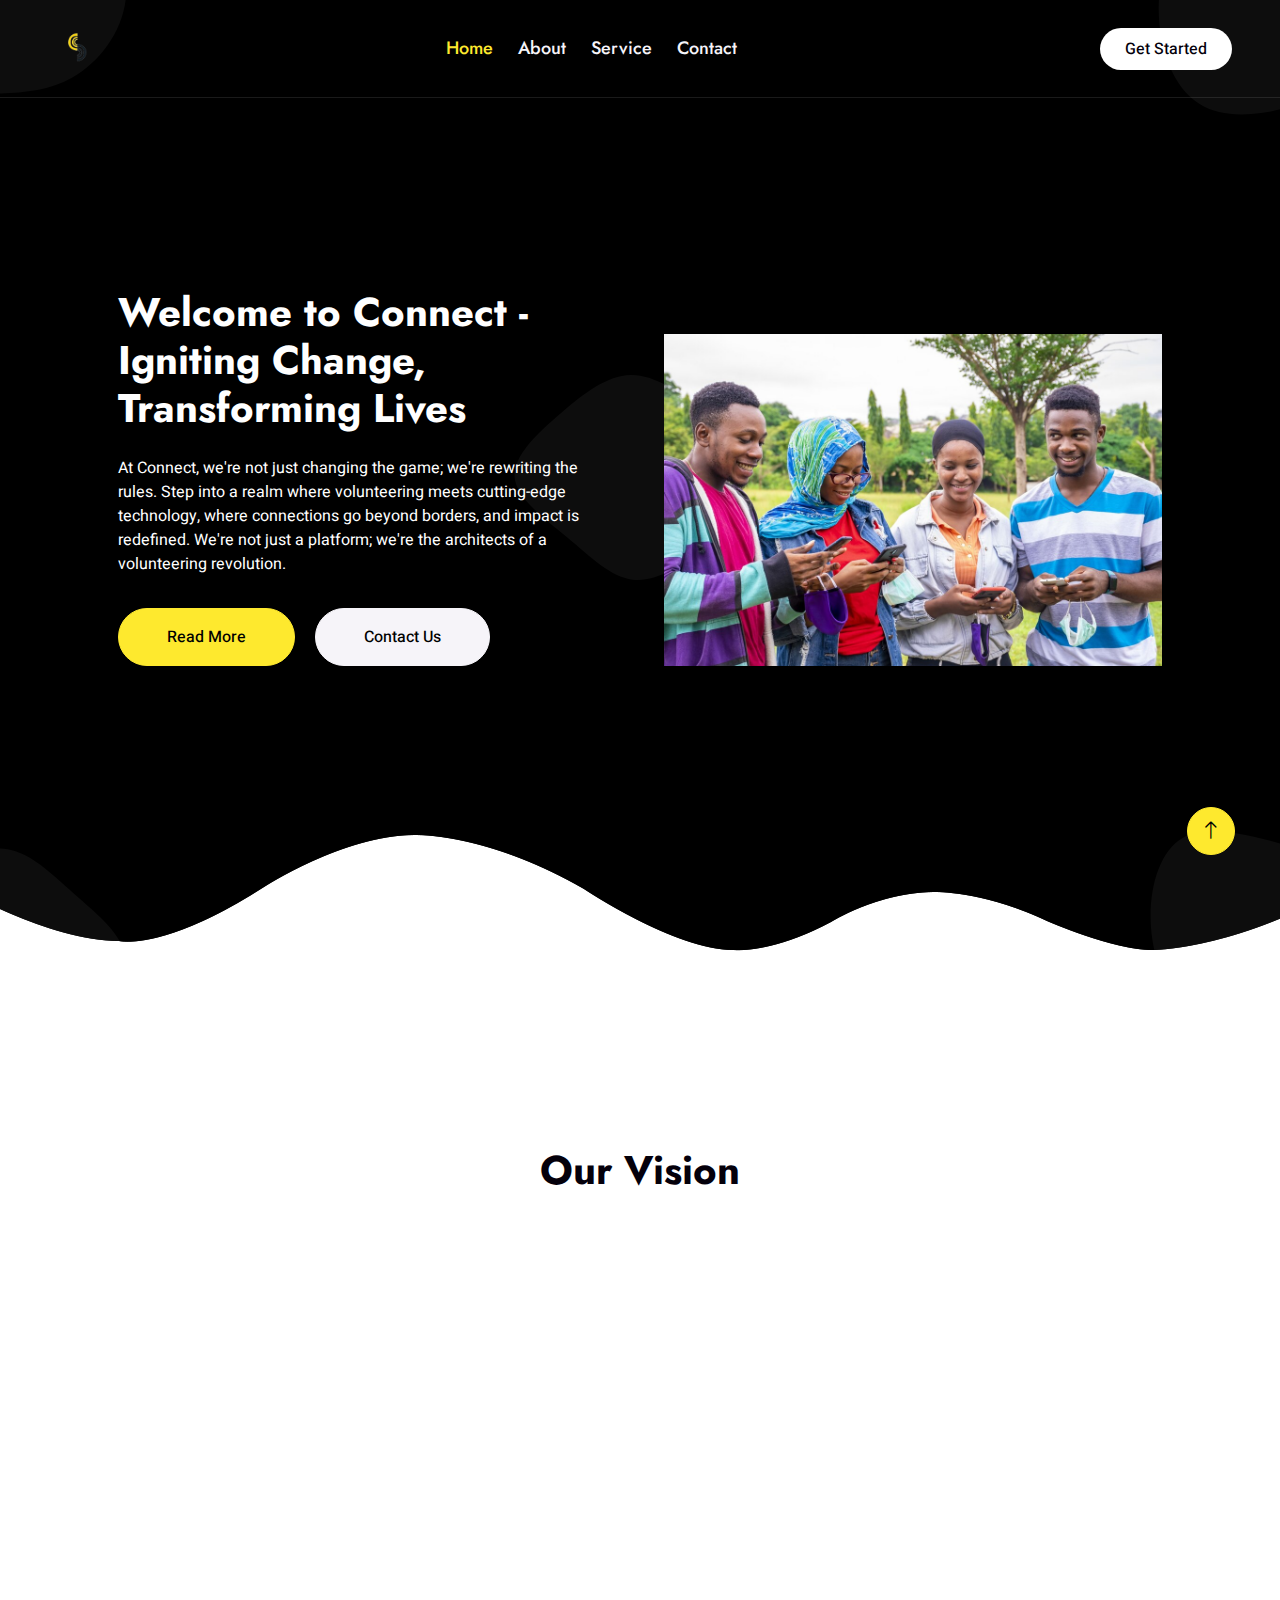
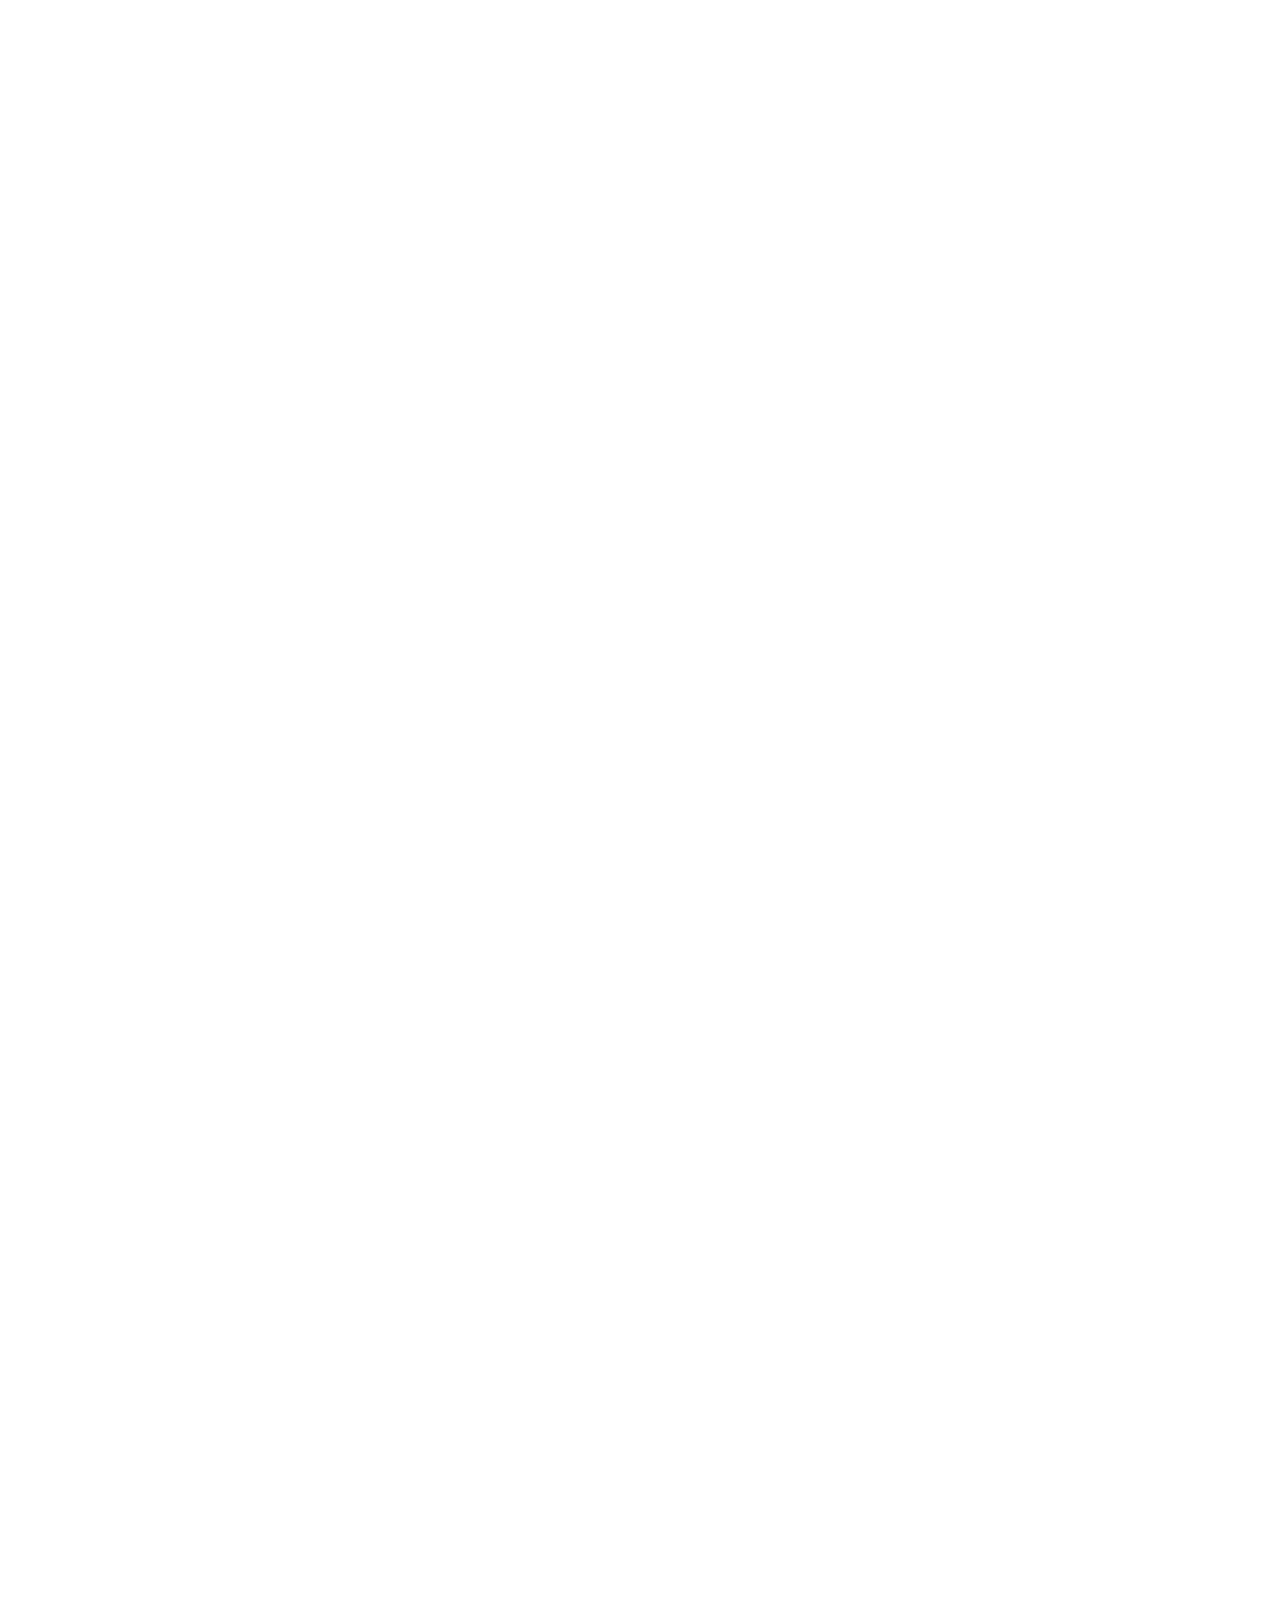
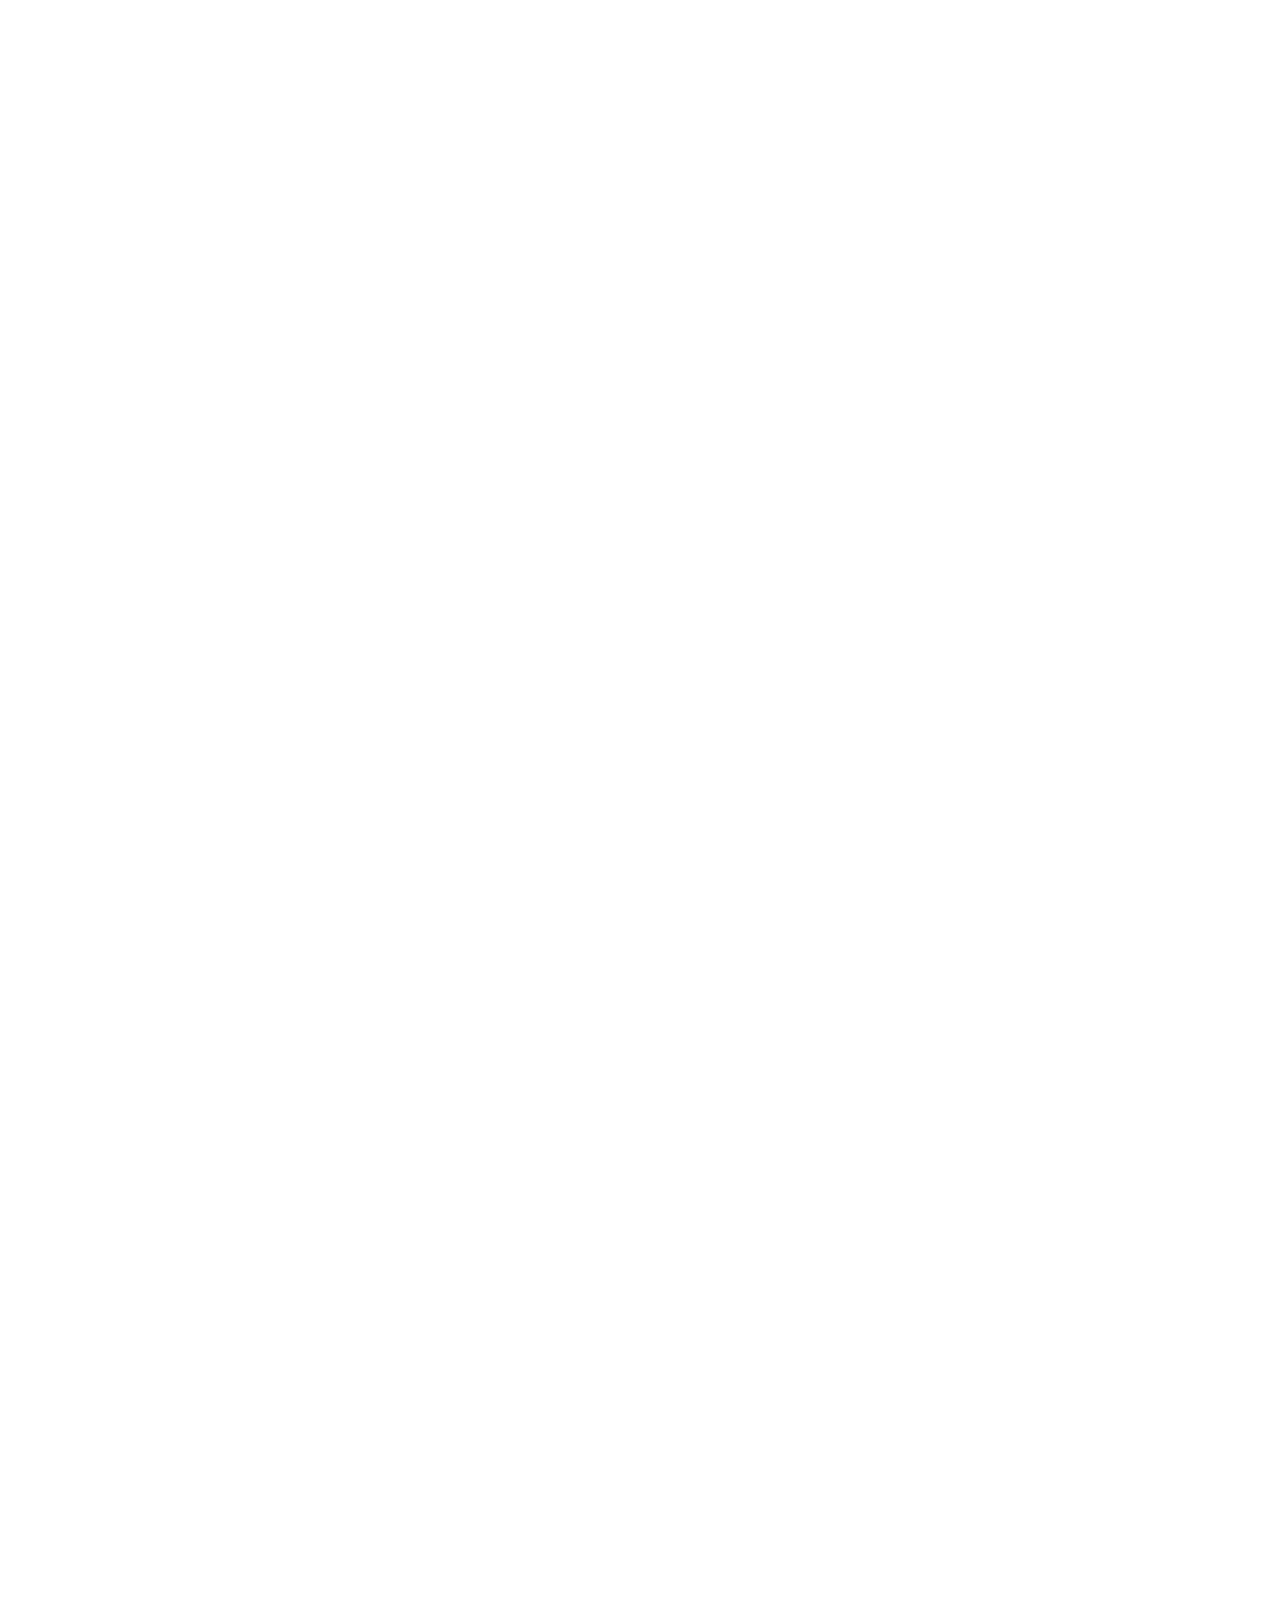
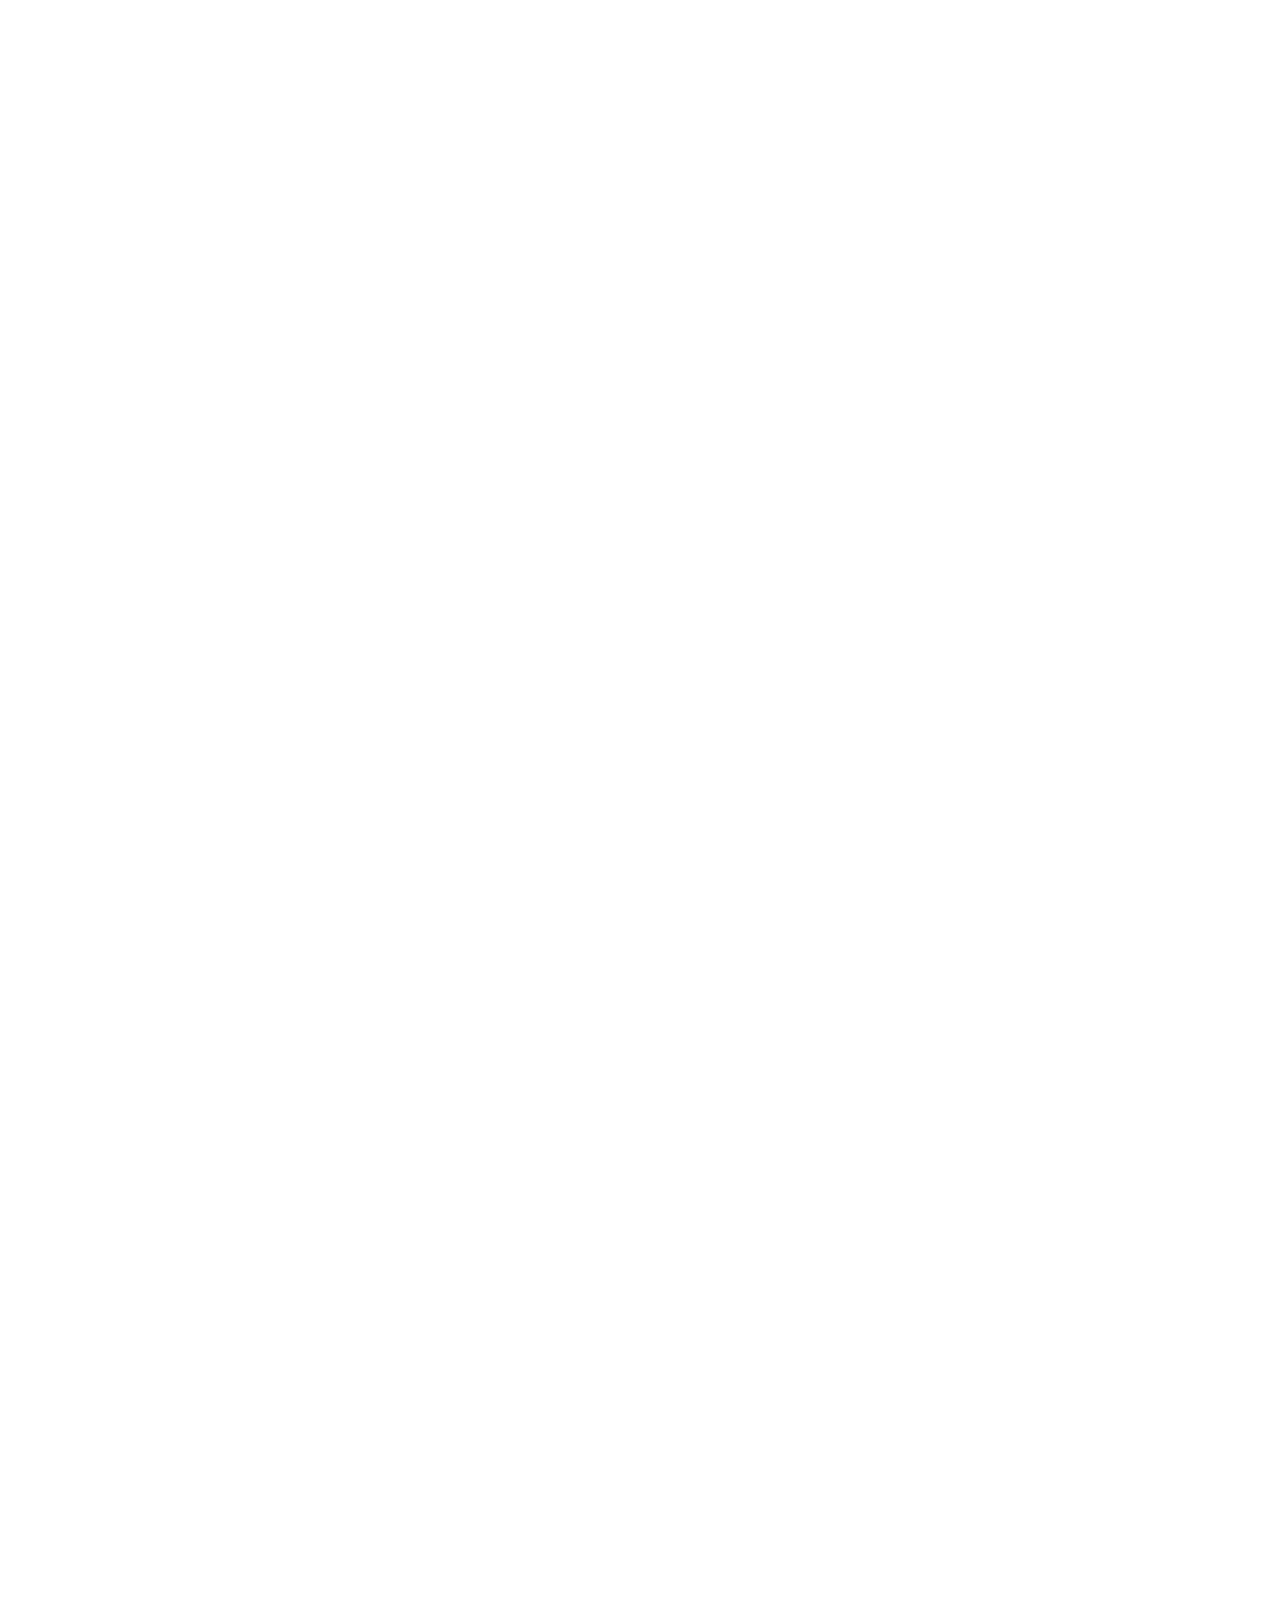
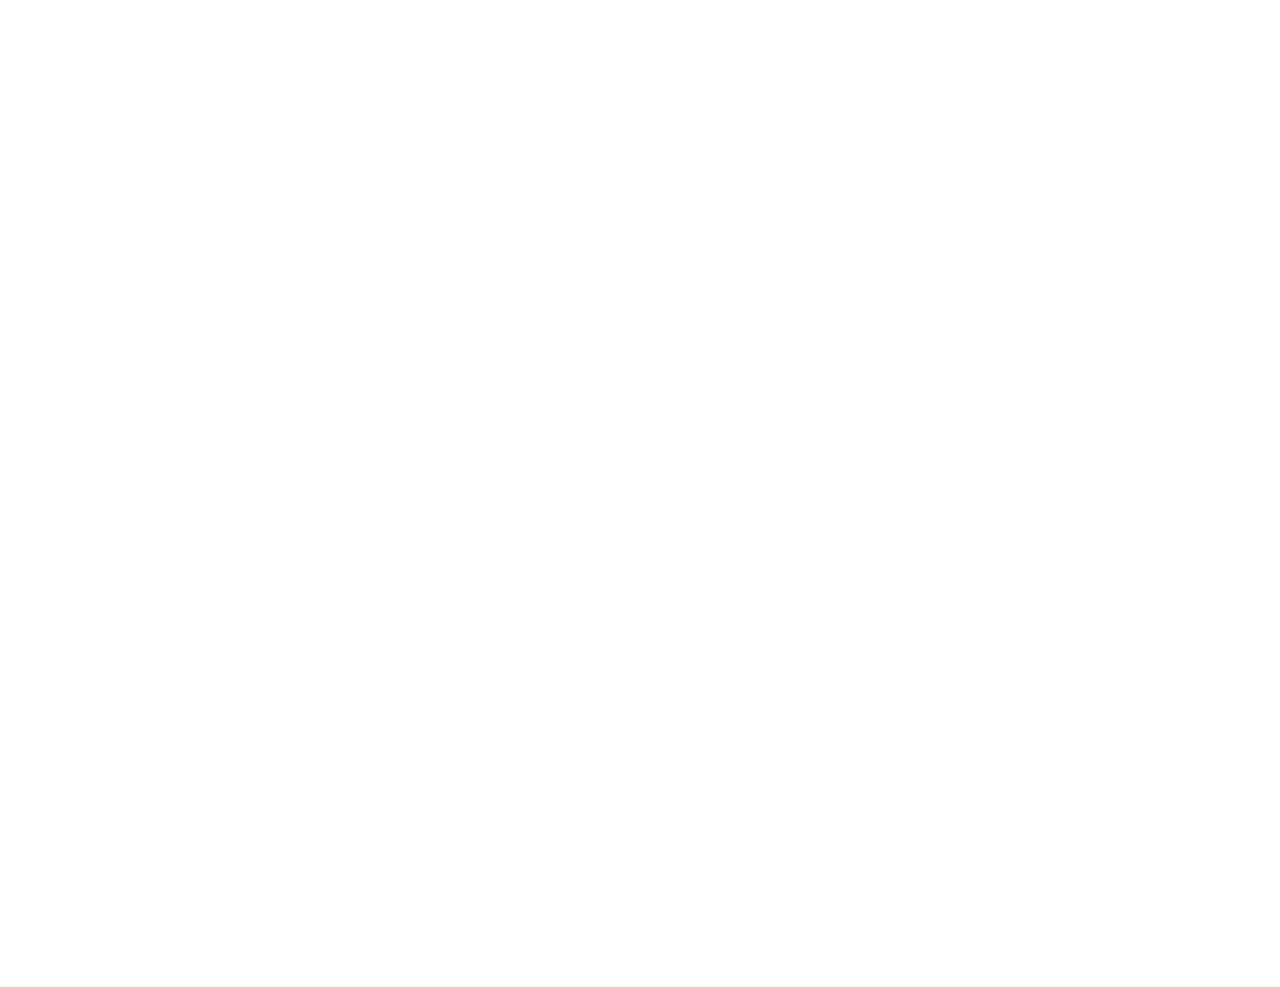
==== index.html @ 15c0ae42 "NEW COMMIT" ====
<!DOCTYPE html>
<html lang="en">

<head>
    <meta charset="utf-8">
    <title>CONNECT</title>
    <meta content="width=device-width, initial-scale=1.0" name="viewport">
    <meta content="" name="keywords">
    <meta content="" name="description">

    <!-- Favicon -->
    <link href="img/favicon.ico" rel="icon">

    <!-- Google Web Fonts -->
    <link rel="preconnect" href="https://fonts.googleapis.com">
    <link rel="preconnect" href="https://fonts.gstatic.com" crossorigin>
    <link href="https://fonts.googleapis.com/css2?family=Heebo:wght@400;500&family=Jost:wght@500;600;700&display=swap" rel="stylesheet"> 

    <!-- Icon Font Stylesheet -->
    <link href="https://cdnjs.cloudflare.com/ajax/libs/font-awesome/5.10.0/css/all.min.css" rel="stylesheet">
    <link href="https://cdn.jsdelivr.net/npm/bootstrap-icons@1.4.1/font/bootstrap-icons.css" rel="stylesheet">

    <!-- Libraries Stylesheet -->
    <link href="lib/animate/animate.min.css" rel="stylesheet">
    <link href="lib/owlcarousel/assets/owl.carousel.min.css" rel="stylesheet">
    <link href="lib/lightbox/css/lightbox.min.css" rel="stylesheet">

    <!-- Customized Bootstrap Stylesheet -->
    <link href="css/bootstrap.min.css" rel="stylesheet">

    <!-- Template Stylesheet -->
    <link href="css/style.css" rel="stylesheet">
</head>

<body>
    <div class="container-xxl bg-white p-0">
        <!-- Spinner Start -->
        <div id="spinner" class="show bg-white position-fixed translate-middle w-100 vh-100 top-50 start-50 d-flex align-items-center justify-content-center">
            <div class="spinner-grow text-primary" style="width: 3rem; height: 3rem;" role="status">
                <span class="sr-only">Loading...</span>
            </div>
        </div>
        <!-- Spinner End -->


        <!-- Navbar & Hero Start -->
        <div class="container-xxl position-relative p-0">
            <nav class="navbar navbar-expand-lg navbar-light px-4 px-lg-5 py-3 py-lg-0">
                <a href="" class="navbar-brand p-0">
                    <img src="img/logo.png" alt="Logo">
                </a>
                <button class="navbar-toggler" type="button" data-bs-toggle="collapse" data-bs-target="#navbarCollapse">
                    <span class="fa fa-bars"></span>
                </button>
                <div class="collapse navbar-collapse" id="navbarCollapse">
                    <div class="navbar-nav mx-auto py-0">
                        <a href="index.html" class="nav-item nav-link active">Home</a>
                        <a href="about.html" class="nav-item nav-link">About</a>
                        <a href="service.html" class="nav-item nav-link">Service</a>
                        <a href="contact.html" class="nav-item nav-link">Contact</a>
                    </div>
                    <a href="" class="btn rounded-pill py-2 px-4 ms-3 d-none d-lg-block">Get Started</a>
                </div>
            </nav>

            <div class="container-xxl bg-primary hero-header">
                <div class="container px-lg-5">
                    <div class="row g-5 align-items-end">
                        <div class="col-lg-6 text-center text-lg-start">
                            <h1 class="text-white mb-4 animated slideInDown"> Welcome to Connect - Igniting Change, Transforming Lives</h1>
                            <p class="text-white pb-3 animated slideInDown">At Connect, we're not just changing the game; we're rewriting the rules. Step into a realm where volunteering meets cutting-edge technology, where connections go beyond borders, and impact is redefined. We're not just a platform; we're the architects of a volunteering revolution.</p>
                            <a href="" class="btn btn-secondary py-sm-3 px-sm-5 rounded-pill me-3 animated slideInLeft">Read More</a>
                            <a href="" class="btn btn-light py-sm-3 px-sm-5 rounded-pill animated slideInRight">Contact Us</a>
                        </div>
                        <div class="col-lg-6 text-center text-lg-start">
                            <img class="img-fluid animated zoomIn" src="img/hero.jpg" alt="">
                        </div>
                    </div>
                </div>
            </div>
        </div>
        <!-- Navbar & Hero End -->


        <!-- Feature Start -->
        <div class="container-xxl py-5">
            <div class="container py-5 px-lg-5">
                <style>
                    .mb-5 {
                      margin-bottom: 5rem; /* Adjust the margin-bottom as needed */
                    }
                  
                    h1.mb-5 {
                      text-align: center;
                    }
                  </style>
                  
                  <h1 class="mb-5">Our Vision</h1>
                  
                <div class="row g-4">
                    <div class="col-lg-4 wow fadeInUp" data-wow-delay="0.1s">
                        <div class="feature-item bg-light rounded text-center p-4">
                            <h5 class="mb-3">To Engage</h5>
                        
                        </div>
                    </div>
                    <div class="col-lg-4 wow fadeInUp" data-wow-delay="0.3s">
                        <div class="feature-item bg-light rounded text-center p-4">
                            <h5 class="mb-3">To Empower</h5>
                        </div>
                    </div>
                    <div class="col-lg-4 wow fadeInUp" data-wow-delay="0.5s">
                        <div class="feature-item bg-light rounded text-center p-4">
                            <h5 class="mb-3">To Connect</h5>
                        </div>
                    </div>
                </div>
            </div>
        </div>
        <!-- Feature End -->


        <!-- About Start -->
        <div class="container-xxl py-5">
            <div class="container py-5 px-lg-5">
                <div class="row g-5 align-items-center">
                    <div class="col-lg-6 wow fadeInUp" data-wow-delay="0.1s">
                        <p class="section-title text-secondary">About Us<span></span></p>
                        <h1 class="mb-5">Why Us?</h1>
                        <p class="mb-4">In the fast-paced world of volunteering, we are the pulse. Picture a space where organizations and volunteers converge seamlessly, driven by advanced communication and unwavering reliability. This is the world of Connect, where every connection sparks change.</p>
                        <div class="skill mb-4">
                            <div class="d-flex justify-content-between">
                                <p class="mb-2">⚡ Unleash Connectivity</p>
                            </div>
                        </div>
                        <div class="skill mb-4">
                            <div class="d-flex justify-content-between">
                                <p class="mb-2">🌈 Tech-Powered Impact</p>
                            </div>
                        </div>
                        <div class="skill mb-4">
                            <div class="d-flex justify-content-between">
                                <p class="mb-2">🔍 Insights Beyond Numbers</p>
                            </div>
                        </div>
                        <div class="skill mb-4">
                            <div class="d-flex justify-content-between">
                                <p class="mb-2">🌍 Global Unity</p>
                            </div>
                        </div>
                        <div class="skill mb-4">
                            <div class="d-flex justify-content-between">
                                <p class="mb-2">🤝 Reliability Redefined</p>
                            </div>
                        </div>
                        <a href="" class="btn btn-primary py-sm-3 px-sm-5 rounded-pill mt-3">Read More</a>
                    </div>
                    <div class="col-lg-6">
                        <img class="img-fluid wow zoomIn" data-wow-delay="0.5s" src="img/about.png">
                    </div>
                </div>
            </div>
        </div>
        <!-- About End -->


        <!-- Facts Start -->
        <div class="container-xxl bg-primary fact py-5 wow fadeInUp" data-wow-delay="0.1s">
            <div class="container py-5 px-lg-5">
                <div class="row g-4">
                    <div class="col-md-6 col-lg-3 text-center wow fadeIn" data-wow-delay="0.1s">
                        <i class="fa fa-certificate fa-3x text-secondary mb-3"></i>
                        <h1 class="text-white mb-2" data-toggle="counter-up">1</h1>
                        <p class="text-white mb-0">Years Experience</p>
                    </div>
                    <div class="col-md-6 col-lg-3 text-center wow fadeIn" data-wow-delay="0.3s">
                        <i class="fa fa-users-cog fa-3x text-secondary mb-3"></i>
                        <h1 class="text-white mb-2" data-toggle="counter-up">1234</h1>
                        <p class="text-white mb-0">Team Members</p>
                    </div>
                    <div class="col-md-6 col-lg-3 text-center wow fadeIn" data-wow-delay="0.5s">
                        <i class="fa fa-users fa-3x text-secondary mb-3"></i>
                        <h1 class="text-white mb-2" data-toggle="counter-up">1234</h1>
                        <p class="text-white mb-0">Satisfied Clients</p>
                    </div>
                    <div class="col-md-6 col-lg-3 text-center wow fadeIn" data-wow-delay="0.7s">
                        <i class="fa fa-check fa-3x text-secondary mb-3"></i>
                        <h1 class="text-white mb-2" data-toggle="counter-up">1234</h1>
                        <p class="text-white mb-0">Connected Volunteers</p>
                    </div>
                </div>
            </div>
        </div>
        <!-- Facts End -->


        <!-- Service Start -->
        <div class="container-xxl py-5">
            <div class="container py-5 px-lg-5">
                <div class="wow fadeInUp" data-wow-delay="0.1s">
                    <p class="section-title text-secondary justify-content-center"><span></span>Our Services<span></span></p>
                    <h1 class="text-center mb-5">What Solutions We Provide</h1>
                </div>
                <div class="row g-4">
                    <div class="col-lg-4 col-md-6 wow fadeInUp" data-wow-delay="0.1s">
                        <div class="service-item d-flex flex-column text-center rounded">
                            <div class="service-icon flex-shrink-0">
                                <i class="fa fa-search fa-2x"></i>
                            </div>
                            <h5 class="mb-3">Dynamic Matchmaking</h5>
                            <p class="m-0">Discover the perfect match effortlessly. Our advanced matchmaking algorithm considers your skills, interests, and availability to connect you with opportunities that align with your passion.</p>
                            <a class="btn btn-square" href=""><i class="fa fa-arrow-right"></i></a>
                        </div>
                    </div>
                    <div class="col-lg-4 col-md-6 wow fadeInUp" data-wow-delay="0.3s">
                        <div class="service-item d-flex flex-column text-center rounded">
                            <div class="service-icon flex-shrink-0">
                                <i class="fa fa-laptop-code fa-2x"></i>
                            </div>
                            <h5 class="mb-3">Innovative Technology Hub</h5>
                            <p class="m-0"> Immerse yourself in a technology-driven hub designed for seamless collaboration. From intuitive dashboards to real-time communication tools, our platform ensures a user-friendly experience for both organizations and volunteers.</p>
                            <a class="btn btn-square" href=""><i class="fa fa-arrow-right"></i></a>
                        </div>
                    </div>
                    <div class="col-lg-4 col-md-6 wow fadeInUp" data-wow-delay="0.5s">
                        <div class="service-item d-flex flex-column text-center rounded">
                            <div class="service-icon flex-shrink-0">
                                <i class="fab fa-facebook-f fa-2x"></i>
                            </div>
                            <h5 class="mb-3">Global Reach Solutions</h5>
                            <p class="m-0">Whether you're a local organization seeking dedicated volunteers or an individual ready to make a global impact, our platform facilitates connections on a scale that knows no bounds.</p>
                            <a class="btn btn-square" href=""><i class="fa fa-arrow-right"></i></a>
                        </div>
                    </div>
                    <div class="col-lg-4 col-md-6 wow fadeInUp" data-wow-delay="0.1s">
                        <div class="service-item d-flex flex-column text-center rounded">
                            <div class="service-icon flex-shrink-0">
                                <i class="fa fa-mail-bulk fa-2x"></i>
                            </div>
                            <h5 class="mb-3">Data-Driven Insights</h5>
                            <p class="m-0">Knowledge is power. Dive into comprehensive analytics that provide actionable insights into your volunteering efforts. Understand your impact, track progress, and optimize your engagement for maximum effect.</p>
                            <a class="btn btn-square" href=""><i class="fa fa-arrow-right"></i></a>
                        </div>
                    </div>
                    <div class="col-lg-4 col-md-6 wow fadeInUp" data-wow-delay="0.3s">
                        <div class="service-item d-flex flex-column text-center rounded">
                            <div class="service-icon flex-shrink-0">
                                <i class="fa fa-thumbs-up fa-2x"></i>
                            </div>
                            <h5 class="mb-3">Reliability Assurance</h5>
                            <p class="m-0">Trust forms the core of our services. Rely on our secure and dependable platform for transparent communication, safe interactions, and a volunteering experience free of glitches.</p>
                            <a class="btn btn-square" href=""><i class="fa fa-arrow-right"></i></a>
                        </div>
                    </div>
                    <div class="col-lg-4 col-md-6 wow fadeInUp" data-wow-delay="0.5s">
                        <div class="service-item d-flex flex-column text-center rounded">
                            <div class="service-icon flex-shrink-0">
                                <i class="fab fa-android fa-2x"></i>
                            </div>
                            <h5 class="mb-3">Collaborative Workspaces</h5>
                            <p class="m-0"> Enhance teamwork with collaborative spaces designed for organizations to seamlessly coordinate and volunteers to connect with like-minded individuals. Share resources, discuss projects, and foster a sense of community.</p>
                            <a class="btn btn-square" href=""><i class="fa fa-arrow-right"></i></a>
                        </div>
                    </div>
                </div>
            </div>
        </div>
        <!-- Service End -->


        <!-- Newsletter Start -->
        <div class="container-xxl bg-primary newsletter py-5 wow fadeInUp" data-wow-delay="0.1s">
            <div class="container py-5 px-lg-5">
                <div class="row justify-content-center">
                    <div class="col-lg-7 text-center">
                        <p class="section-title text-white justify-content-center"><span></span>Newsletter<span></span></p>
                        <h1 class="text-center text-white mb-4">Stay Always In Touch</h1>
                        <p class="text-white mb-4">Stay on the pulse of volunteering innovation – sign up for our newsletter and be the first to unlock exclusive opportunities, impactful stories, and cutting-edge insights!</p>
                        <div class="position-relative w-100 mt-3">
                            <input class="form-control border-0 rounded-pill w-100 ps-4 pe-5" type="text" placeholder="Enter Your Email" style="height: 48px;">
                            <button type="button" class="btn shadow-none position-absolute top-0 end-0 mt-1 me-2"><i class="fa fa-paper-plane text-primary fs-4"></i></button>
                        </div>
                    </div>
                </div>
            </div>
        </div>
        <!-- Newsletter End -->


        <!-- Testimonial Start -->
        <div class="container-xxl py-5 wow fadeInUp" data-wow-delay="0.1s">
            <div class="container py-5 px-lg-5">
                <p class="section-title text-secondary justify-content-center"><span></span>Testimonial<span></span></p>
                <h1 class="text-center mb-5">What Say Our Clients!</h1>
                <div class="owl-carousel testimonial-carousel">
                    <div class="testimonial-item bg-light rounded my-4">
                        <p class="fs-5"><i class="fa fa-quote-left fa-4x text-primary mt-n4 me-3"></i>"Connect is a volunteering game-changer! The platform's seamless interface and advanced matchmaking connected me with opportunities that perfectly align with my passion. It's not just a platform; it's a community that truly empowers positive change."</p>
                        <div class="d-flex align-items-center">
                            <img class="img-fluid flex-shrink-0 rounded-circle" src="img/testimonial-1.jpg" style="width: 65px; height: 65px;">
                            <div class="ps-4">
                                <h5 class="mb-1">Mary Momanyi</h5>
                                <span>Lawyer</span>
                            </div>
                        </div>
                    </div>
                    <div class="testimonial-item bg-light rounded my-4">
                        <p class="fs-5"><i class="fa fa-quote-left fa-4x text-primary mt-n4 me-3"></i>"Our organization witnessed a transformative shift in volunteer engagement after partnering with Connect. The global reach solutions and collaborative workspaces streamlined our operations, making it easier to connect with dedicated volunteers. The impact has been phenomenal, and we couldn't be more grateful."</p>
                        <div class="d-flex align-items-center">
                            <img class="img-fluid flex-shrink-0 rounded-circle" src="img/testimonial-2.jpg" style="width: 65px; height: 65px;">
                            <div class="ps-4">
                                <h5 class="mb-1">Peter Kimani</h5>
                                <span>Teacher</span>
                            </div>
                        </div>
                    </div>
                    <div class="testimonial-item bg-light rounded my-4">
                        <p class="fs-5"><i class="fa fa-quote-left fa-4x text-primary mt-n4 me-3"></i>"As someone committed to making a global impact, Connect became my go-to platform. The ability to connect with organizations worldwide, backed by reliable technology and insightful analytics, has elevated my volunteering experience. It's not just a service; it's a catalyst for positive change on a global scale."






</p>
                        <div class="d-flex align-items-center">
                            <img class="img-fluid flex-shrink-0 rounded-circle" src="img/testimonial-3.jpg" style="width: 65px; height: 65px;">
                            <div class="ps-4">
                                <h5 class="mb-1">Phillip  Okello</h5>
                                <span>Accountant</span>
                            </div>
                        </div>
                    </div>
                </div>
            </div>
        </div>
        <!-- Testimonial End -->


        <!-- Team Start -->
        <div class="container-xxl py-5">
            <div class="container py-5 px-lg-5">
                <div class="wow fadeInUp" data-wow-delay="0.1s">
                    <p class="section-title text-secondary justify-content-center"><span></span>Our Team<span></span></p>
                    <h1 class="text-center mb-5">Our Team Members</h1>
                </div>
                <div class="row g-4">
                    <div class="col-lg-4 col-md-6 wow fadeInUp" data-wow-delay="0.1s">
                        <div class="team-item bg-light rounded">
                            <div class="text-center border-bottom p-4">
                                <img class="img-fluid rounded-circle mb-4" src="img/team-1.png" alt="">
                                <h5>Wanjiru Kevin</h5>
                                <span>CEO & Founder</span>
                            </div>
                            <div class="d-flex justify-content-center p-4">
                                <a class="btn btn-square mx-1" href=""><i class="fab fa-facebook-f"></i></a>
                                <a class="btn btn-square mx-1" href=""><i class="fab fa-twitter"></i></a>
                                <a class="btn btn-square mx-1" href=""><i class="fab fa-instagram"></i></a>
                                <a class="btn btn-square mx-1" href=""><i class="fab fa-linkedin-in"></i></a>
                            </div>
                        </div>
                    </div>
                    <div class="col-lg-4 col-md-6 wow fadeInUp" data-wow-delay="0.3s">
                        <div class="team-item bg-light rounded">
                            <div class="text-center border-bottom p-4">
                                <img class="img-fluid rounded-circle mb-4" src="img/team-2.jpg" alt="">
                                <h5>Osbon Odhiambo</h5>
                                <span>Co Founder & Tech Lead</span>
                            </div>
                            <div class="d-flex justify-content-center p-4">
                                <a class="btn btn-square mx-1" href=""><i class="fab fa-facebook-f"></i></a>
                                <a class="btn btn-square mx-1" href=""><i class="fab fa-twitter"></i></a>
                                <a class="btn btn-square mx-1" href=""><i class="fab fa-instagram"></i></a>
                                <a class="btn btn-square mx-1" href=""><i class="fab fa-linkedin-in"></i></a>
                            </div>
                        </div>
                    </div>
                    <div class="col-lg-4 col-md-6 wow fadeInUp" data-wow-delay="0.5s">
                        <div class="team-item bg-light rounded">
                            <div class="text-center border-bottom p-4">
                                <img class="img-fluid rounded-circle mb-4" src="img/team-3.png" alt="">
                                <h5>Marion Kiragu</h5>
                                <span>COO</span>
                            </div>
                            <div class="d-flex justify-content-center p-4">
                                <a class="btn btn-square mx-1" href=""><i class="fab fa-facebook-f"></i></a>
                                <a class="btn btn-square mx-1" href=""><i class="fab fa-twitter"></i></a>
                                <a class="btn btn-square mx-1" href=""><i class="fab fa-instagram"></i></a>
                                <a class="btn btn-square mx-1" href=""><i class="fab fa-linkedin-in"></i></a>
                            </div>
                        </div>
                    </div>
                     <div class="col-lg-4 col-md-6 wow fadeInUp" data-wow-delay="0.3s">
                        <div class="team-item bg-light rounded">
                            <div class="text-center border-bottom p-4">
                                <img class="img-fluid rounded-circle mb-4" src="img/team-2.jpg" alt="">
                                <h5>Emmanuel Misiati</h5>
                                <span>Engagement Lead & Customer relations</span>
                            </div>
                            <div class="d-flex justify-content-center p-4">
                                <a class="btn btn-square mx-1" href=""><i class="fab fa-facebook-f"></i></a>
                                <a class="btn btn-square mx-1" href=""><i class="fab fa-twitter"></i></a>
                                <a class="btn btn-square mx-1" href=""><i class="fab fa-instagram"></i></a>
                                <a class="btn btn-square mx-1" href=""><i class="fab fa-linkedin-in"></i></a>
                            </div>
                        </div>
                    </div>
                </div>
            </div>
        </div>
        <!-- Team End -->
        

        <!-- Footer Start -->
        <div class="container-fluid bg-primary text-light footer wow fadeIn" data-wow-delay="0.1s">
            <div class="container py-5 px-lg-5">
                <div class="row g-5">
                    <div class="col-md-6 col-lg-3">
                        <p class="section-title text-white h5 mb-4">Address<span></span></p>
                        <p><i class="fa fa-map-marker-alt me-3"></i>123 Street, New York, USA</p>
                        <p><i class="fa fa-phone-alt me-3"></i>+012 345 67890</p>
                        <p><i class="fa fa-envelope me-3"></i>info@example.com</p>
                        <div class="d-flex pt-2">
                            <a class="btn btn-outline-light btn-social" href=""><i class="fab fa-twitter"></i></a>
                            <a class="btn btn-outline-light btn-social" href=""><i class="fab fa-facebook-f"></i></a>
                            <a class="btn btn-outline-light btn-social" href=""><i class="fab fa-instagram"></i></a>
                            <a class="btn btn-outline-light btn-social" href=""><i class="fab fa-linkedin-in"></i></a>
                        </div>
                    </div>
                    <div class="col-md-6 col-lg-3">
                        <p class="section-title text-white h5 mb-4">Quick Link<span></span></p>
                        <a class="btn btn-link" href="">About Us</a>
                        <a class="btn btn-link" href="">Contact Us</a>
                        <a class="btn btn-link" href="">Privacy Policy</a>
                        <a class="btn btn-link" href="">Terms & Condition</a>
                        <a class="btn btn-link" href="">Career</a>
                    </div>
                    
                    <div class="col-md-6 col-lg-3">
                        <p class="section-title text-white h5 mb-4">Newsletter<span></span></p>
                        <p>Stay on the pulse of volunteering innovation – sign up for our newsletter and be the first to unlock exclusive opportunities, impactful stories, and cutting-edge insights!</p>
                        <div class="position-relative w-100 mt-3">
                            <input class="form-control border-0 rounded-pill w-100 ps-4 pe-5" type="text" placeholder="Your Email" style="height: 48px;">
                            <button type="button" class="btn shadow-none position-absolute top-0 end-0 mt-1 me-2"><i class="fa fa-paper-plane text-primary fs-4"></i></button>
                        </div>
                    </div>
                </div>
            </div>
            <div class="container px-lg-5">
                <div class="copyright">
                    <div class="row">
                        <div class="col-md-6 text-center text-md-start mb-3 mb-md-0">
                            &copy; <a class="border-bottom" href="#">Your Site Name</a>, All Right Reserved. 
							
							<!--/*** This template is free as long as you keep the footer author’s credit link/attribution link/backlink. If you'd like to use the template without the footer author’s credit link/attribution link/backlink, you can purchase the Credit Removal License from "https://htmlcodex.com/credit-removal". Thank you for your support. ***/-->
							Designed By <a class="border-bottom" href="https://mywebbworks.com/">MYWEBBWORKS</a>
                        </div>
                        <div class="col-md-6 text-center text-md-end">
                            <div class="footer-menu">
                                <a href="">Home</a>
                                <a href="">Cookies</a>
                                <a href="">Help</a>
                                <a href="">FQAs</a>
                            </div>
                        </div>
                    </div>
                </div>
            </div>
        </div>
        <!-- Footer End -->


        <!-- Back to Top -->
        <a href="#" class="btn btn-lg btn-secondary btn-lg-square back-to-top"><i class="bi bi-arrow-up"></i></a>
    </div>

    <!-- JavaScript Libraries -->
    <script src="https://code.jquery.com/jquery-3.4.1.min.js"></script>
    <script src="https://cdn.jsdelivr.net/npm/bootstrap@5.0.0/dist/js/bootstrap.bundle.min.js"></script>
    <script src="lib/wow/wow.min.js"></script>
    <script src="lib/easing/easing.min.js"></script>
    <script src="lib/waypoints/waypoints.min.js"></script>
    <script src="lib/counterup/counterup.min.js"></script>
    <script src="lib/owlcarousel/owl.carousel.min.js"></script>
    <script src="lib/isotope/isotope.pkgd.min.js"></script>
    <script src="lib/lightbox/js/lightbox.min.js"></script>

    <!-- Template Javascript -->
    <script src="js/main.js"></script>
</body>

</html>
---- css/style.css ----
/********** Template CSS **********/
:root {
    --primary: #000000;
    --secondary: #fee92e;
    --light: #F6F4F9;
    --dark: #04000B;
}


/*** Spinner ***/
#spinner {
    opacity: 0;
    visibility: hidden;
    transition: opacity .5s ease-out, visibility 0s linear .5s;
    z-index: 99999;
}

#spinner.show {
    transition: opacity .5s ease-out, visibility 0s linear 0s;
    visibility: visible;
    opacity: 1;
}

.back-to-top {
    position: fixed;
    display: none;
    right: 45px;
    bottom: 45px;
    z-index: 99;
}


/*** Heading ***/
h1,
h2,
.fw-bold {
    font-weight: 700 !important;
}

h3,
h4,
.fw-semi-bold {
    font-weight: 600 !important;
}

h5,
h6,
.fw-medium {
    font-weight: 500 !important;
}


/*** Button ***/
.btn {
    font-weight: 500;
    transition: .5s;
}

.btn:hover {
    box-shadow: 0 0 10px rgba(0, 0, 0, .5);
}

.btn-square {
    width: 38px;
    height: 38px;
}

.btn-sm-square {
    width: 32px;
    height: 32px;
}

.btn-lg-square {
    width: 48px;
    height: 48px;
}

.btn-square,
.btn-sm-square,
.btn-lg-square {
    padding: 0;
    display: flex;
    align-items: center;
    justify-content: center;
    font-weight: normal;
    border-radius: 50px;
}


/*** Navbar ***/
.navbar .dropdown-toggle::after {
    border: none;
    content: "\f067";
    font-family: "Font Awesome 5 Free";
    font-size: 10px;
    font-weight: bold;
    vertical-align: middle;
    margin-left: 8px;
}

.navbar-light .navbar-nav .nav-link {
    position: relative;
    margin-right: 25px;
    padding: 35px 0;
    font-family: 'Jost', sans-serif;
    font-size: 18px;
    font-weight: 500;
    color: var(--light) !important;
    outline: none;
    transition: .5s;
}

.sticky-top.navbar-light .navbar-nav .nav-link {
    padding: 20px 0;
    color: var(--dark) !important;
}

.navbar-light .navbar-nav .nav-link:hover,
.navbar-light .navbar-nav .nav-link.active {
    color: var(--secondary) !important;
}

.navbar-light .navbar-brand h1 {
    color: #FFFFFF;
}

.navbar-light .navbar-brand img {
    max-height: 60px;
    transition: .5s;
}

.sticky-top.navbar-light .navbar-brand img {
    max-height: 45px;
}

@media (max-width: 991.98px) {
    .sticky-top.navbar-light {
        position: relative;
        background: #FFFFFF;
    }

    .navbar-light .navbar-collapse {
        margin-top: 15px;
        border-top: 1px solid #DDDDDD;
    }

    .navbar-light .navbar-nav .nav-link,
    .sticky-top.navbar-light .navbar-nav .nav-link {
        padding: 10px 0;
        margin-left: 0;
        color: var(--dark) !important;
    }

    .navbar-light .navbar-brand h1 {
        color: var(--primary);
    }

    .navbar-light .navbar-brand img {
        max-height: 45px;
    }
}

@media (min-width: 992px) {
    .navbar-light {
        position: absolute;
        width: 100%;
        top: 0;
        left: 0;
        border-bottom: 1px solid rgba(256, 256, 256, .1);
        z-index: 999;
    }
    
    .sticky-top.navbar-light {
        position: fixed;
        background: #FFFFFF;
    }

    .sticky-top.navbar-light .navbar-brand h1 {
        color: var(--primary);
    }

    .navbar-light .navbar-nav .nav-item .dropdown-menu {
        display: block;
        border: none;
        margin-top: 0;
        top: 150%;
        opacity: 0;
        visibility: hidden;
        transition: .5s;
    }

    .navbar-light .navbar-nav .nav-item:hover .dropdown-menu {
        top: 100%;
        visibility: visible;
        transition: .5s;
        opacity: 1;
    }

    .navbar-light .btn {
        color: var(--dark);
        background: #FFFFFF;
    }

    .sticky-top.navbar-light .btn {
        color: var(--dark);
        background: var(--secondary);
    }
}


/*** Hero Header ***/
.hero-header {
    margin-bottom: 6rem;
    padding: 18rem 0;
    background:
        url(../img/blob-top-left.png),
        url(../img/blob-top-right.png),
        url(../img/blob-bottom-left.png),
        url(../img/blob-bottom-right.png),
        url(../img/blob-center.png),
        url(../img/bg-bottom.png);
    background-position:
        left 0px top 0px,
        right 0px top 0px,
        left 0px bottom 0px,
        right 0px bottom 0px,
        center center,
        center bottom;
    background-repeat: no-repeat;
}

@media (max-width: 991.98px) {
    .hero-header {
        padding: 6rem 0 9rem 0;
    }
}


/*** Section Title ***/
.section-title {
    position: relative;
    display: flex;
    align-items: center;
    font-weight: 500;
    text-transform: uppercase;
}

.section-title span:first-child,
.section-title span:last-child {
    position: relative;
    display: inline-block;
    margin-right: 30px;
    width: 30px;
    height: 2px;
}

.section-title span:last-child {
    margin-right: 0;
    margin-left: 30px;
}

.section-title span:first-child::after,
.section-title span:last-child::after {
    position: absolute;
    content: "";
    width: 15px;
    height: 2px;
    top: 0;
    right: -20px;
}

.section-title span:last-child::after {
    right: auto;
    left: -20px;
}

.section-title.text-primary span:first-child,
.section-title.text-primary span:last-child,
.section-title.text-primary span:first-child::after,
.section-title.text-primary span:last-child::after {
    background: var(--primary);
}

.section-title.text-secondary span:first-child,
.section-title.text-secondary span:last-child,
.section-title.text-secondary span:first-child::after,
.section-title.text-secondary span:last-child::after {
    background: var(--secondary);
}

.section-title.text-white span:first-child,
.section-title.text-white span:last-child,
.section-title.text-white span:first-child::after,
.section-title.text-white span:last-child::after {
    background: #FFFFFF;
}


/*** Feature ***/
.feature-item {
    transition: .5s;
}

.feature-item:hover {
    margin-top: -15px;
}


/*** About ***/
.progress {
    height: 5px;
}

.progress .progress-bar {
    width: 0px;
    transition: 3s;
}


/*** Fact ***/
.fact {
    margin: 6rem 0;
    background:
        url(../img/blob-top-left.png),
        url(../img/blob-top-right.png),
        url(../img/blob-bottom-left.png),
        url(../img/blob-bottom-right.png),
        url(../img/blob-center.png);
    background-position:
        left 0px top 0px,
        right 0px top 0px,
        left 0px bottom 0px,
        right 0px bottom 0px,
        center center;
    background-repeat: no-repeat;
}


/*** Service ***/
.service-item {
    position: relative;
    padding: 45px 30px;
    background: var(--light);
    overflow: hidden;
    transition: .5s;
}

.service-item:hover {
    margin-top: -15px;
    padding-bottom: 60px;
    background: var(--primary);
}

.service-item .service-icon {
    margin: 0 auto 20px auto;
    width: 100px;
    height: 100px;
    display: flex;
    align-items: center;
    justify-content: center;
    color: var(--light);
    background: url(../img/blob-primary.png) center center no-repeat;
    background-size: contain;
    transition: .5s;
}

.service-item:hover .service-icon {
    color: var(--dark);
    background: url(../img/blob-secondary.png) center center no-repeat;
    background-size: contain;
}

.service-item h5,
.service-item p {
    transition: .5s;
}

.service-item:hover h5,
.service-item:hover p {
    color: #FFFFFF;
}

.service-item a.btn {
    position: absolute;
    bottom: -40px;
    left: 50%;
    transform: translateX(-50%);
    color: var(--primary);
    background: #FFFFFF;
    border-radius: 40px 40px 0 0;
    transition: .5s;
    z-index: 1;
}

.service-item a.btn:hover {
    color: var(--dark);
    background: var(--secondary);
}

.service-item:hover a.btn {
    bottom: 0;
}


/*** Project Portfolio ***/
#portfolio-flters li {
    display: inline-block;
    font-weight: 500;
    color: var(--dark);
    cursor: pointer;
    transition: .5s;
    border-bottom: 2px solid transparent;
}

#portfolio-flters li:hover,
#portfolio-flters li.active {
    color: var(--primary);
    border-color: var(--primary);
}

.portfolio-item img {
    transition: .5s;
}

.portfolio-item:hover img {
    transform: scale(1.1);
}

.portfolio-item .portfolio-overlay {
    position: absolute;
    display: flex;
    align-items: center;
    justify-content: center;
    width: 100%;
    height: 100%;
    top: 0;
    left: 0;
    background: rgba(98, 34, 204, .9);
    transition: .5s;
    opacity: 0;
}

.portfolio-item:hover .portfolio-overlay {
    opacity: 1;
}


/*** Newsletter ***/
.newsletter {
    margin: 6rem 0;
    background:
        url(../img/blob-top-left.png),
        url(../img/blob-top-right.png),
        url(../img/blob-bottom-left.png),
        url(../img/blob-bottom-right.png),
        url(../img/blob-center.png);
    background-position:
        left 0px top 0px,
        right 0px top 0px,
        left 0px bottom 0px,
        right 0px bottom 0px,
        center center;
    background-repeat: no-repeat;
}


/*** Testimonial ***/
.testimonial-carousel .testimonial-item {
    padding: 0 30px 30px 30px;
}

.testimonial-carousel .owl-nav {
    display: flex;
    justify-content: center;
}

.testimonial-carousel .owl-nav .owl-prev,
.testimonial-carousel .owl-nav .owl-next {
    margin: 0 12px;
    width: 60px;
    height: 60px;
    display: flex;
    align-items: center;
    justify-content: center;
    color: var(--primary);
    background: var(--light);
    border-radius: 60px;
    font-size: 22px;
    transition: .5s;
}

.testimonial-carousel .owl-nav .owl-prev:hover,
.testimonial-carousel .owl-nav .owl-next:hover {
    color: #FFFFFF;
    background: var(--primary);
    box-shadow: 0 0 10px rgba(0, 0, 0, .5);
}


/*** Team ***/
.team-item .btn {
    color: var(--primary);
    background: #FFFFFF;
}

.team-item .btn:hover {
    color: #FFFFFF;
    background: var(--primary);
}


/*** Footer ***/
.footer {
    margin-top: 6rem;
    padding-top: 9rem;
    background:
        url(../img/bg-top.png),
        url(../img/map.png);
    background-position:
        center top,
        center center;
    background-repeat: no-repeat;
}

.footer .btn.btn-social {
    margin-right: 5px;
    width: 40px;
    height: 40px;
    display: flex;
    align-items: center;
    justify-content: center;
    color: var(--light);
    border: 1px solid rgba(256, 256, 256, .1);
    border-radius: 40px;
    transition: .3s;
}

.footer .btn.btn-social:hover {
    color: var(--primary);
}

.footer .btn.btn-link {
    display: block;
    margin-bottom: 10px;
    padding: 0;
    text-align: left;
    color: var(--light);
    font-weight: normal;
    transition: .3s;
}

.footer .btn.btn-link::before {
    position: relative;
    content: "\f105";
    font-family: "Font Awesome 5 Free";
    font-weight: 900;
    margin-right: 10px;
}

.footer .btn.btn-link:hover {
    letter-spacing: 1px;
    box-shadow: none;
    color: var(--secondary);
}

.footer .copyright {
    padding: 25px 0;
    font-size: 14px;
    border-top: 1px solid rgba(256, 256, 256, .1);
}

.footer .copyright a {
    color: var(--light);
}

.footer .footer-menu a {
    margin-right: 15px;
    padding-right: 15px;
    border-right: 1px solid rgba(255, 255, 255, .1);
}

.footer .footer-menu a:last-child {
    margin-right: 0;
    padding-right: 0;
    border-right: none;
}

.footer .copyright a:hover,
.footer .footer-menu a:hover {
    color: var(--secondary);
}
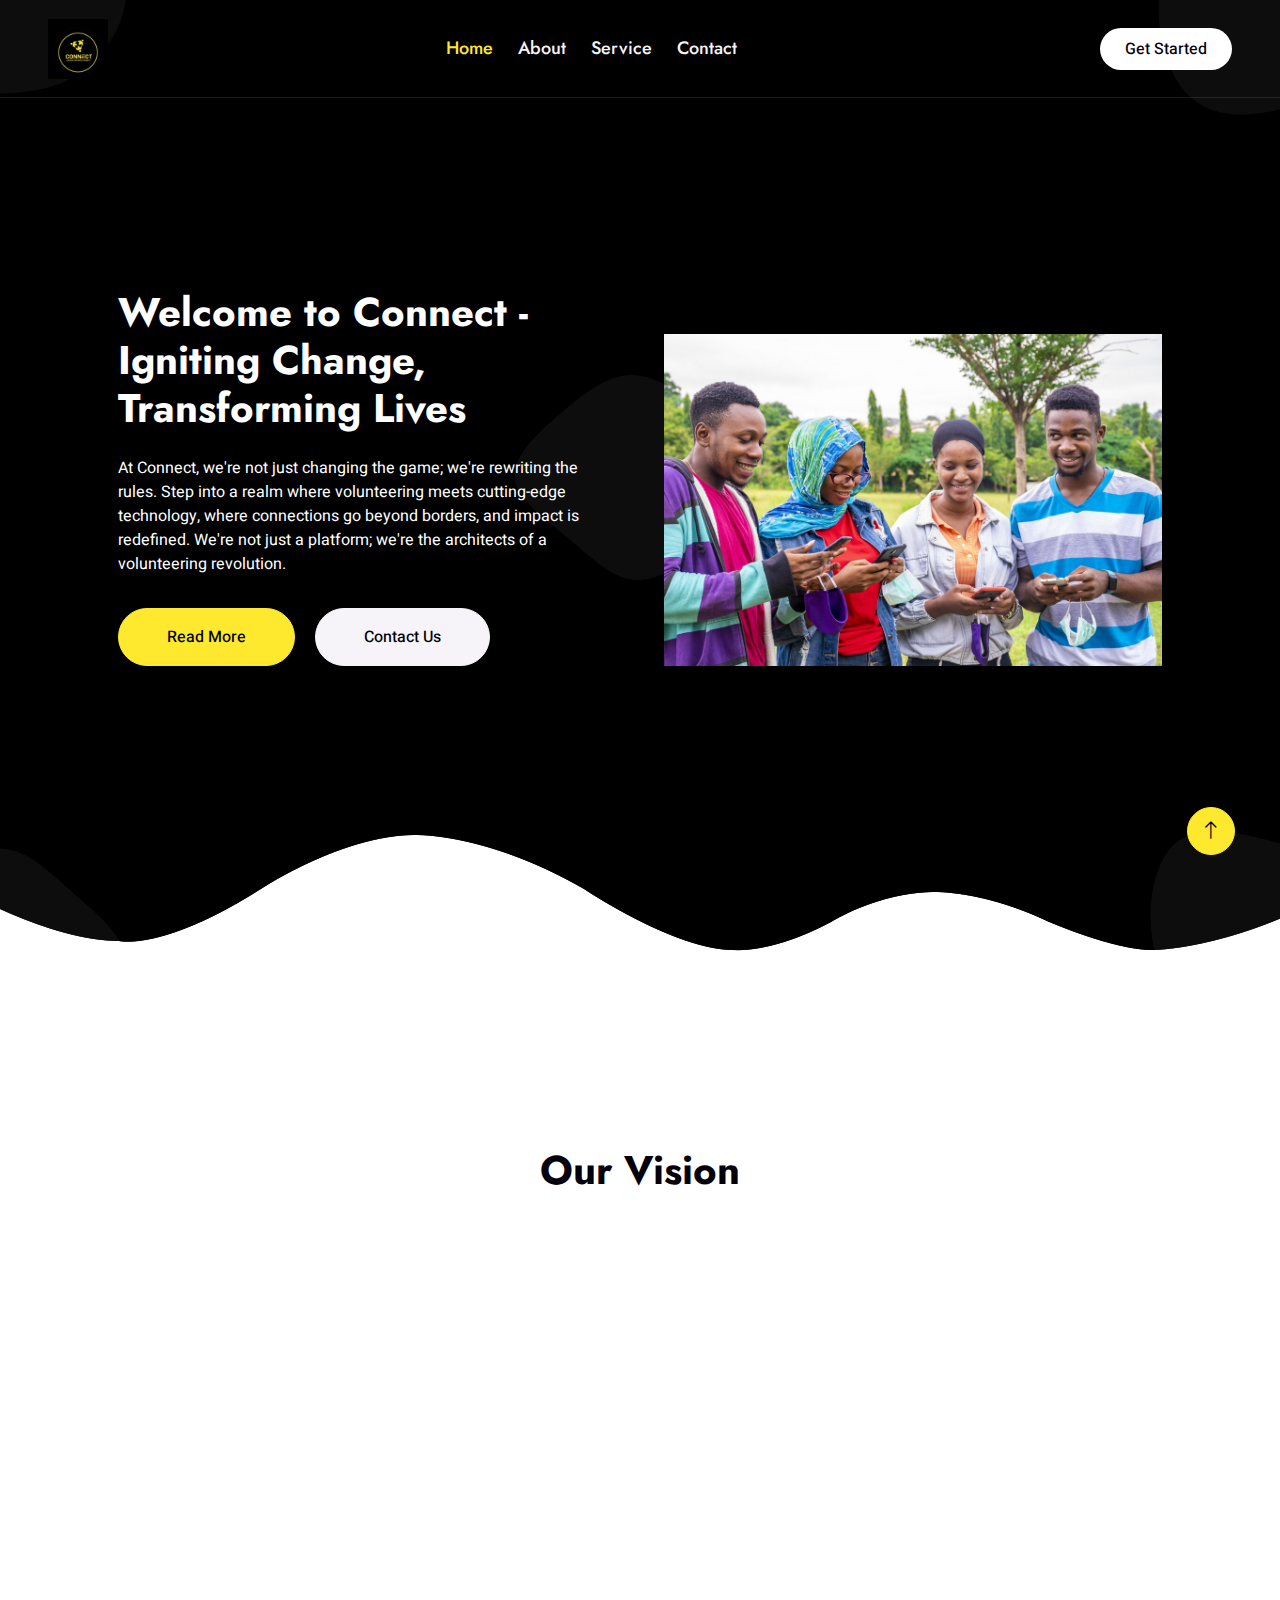
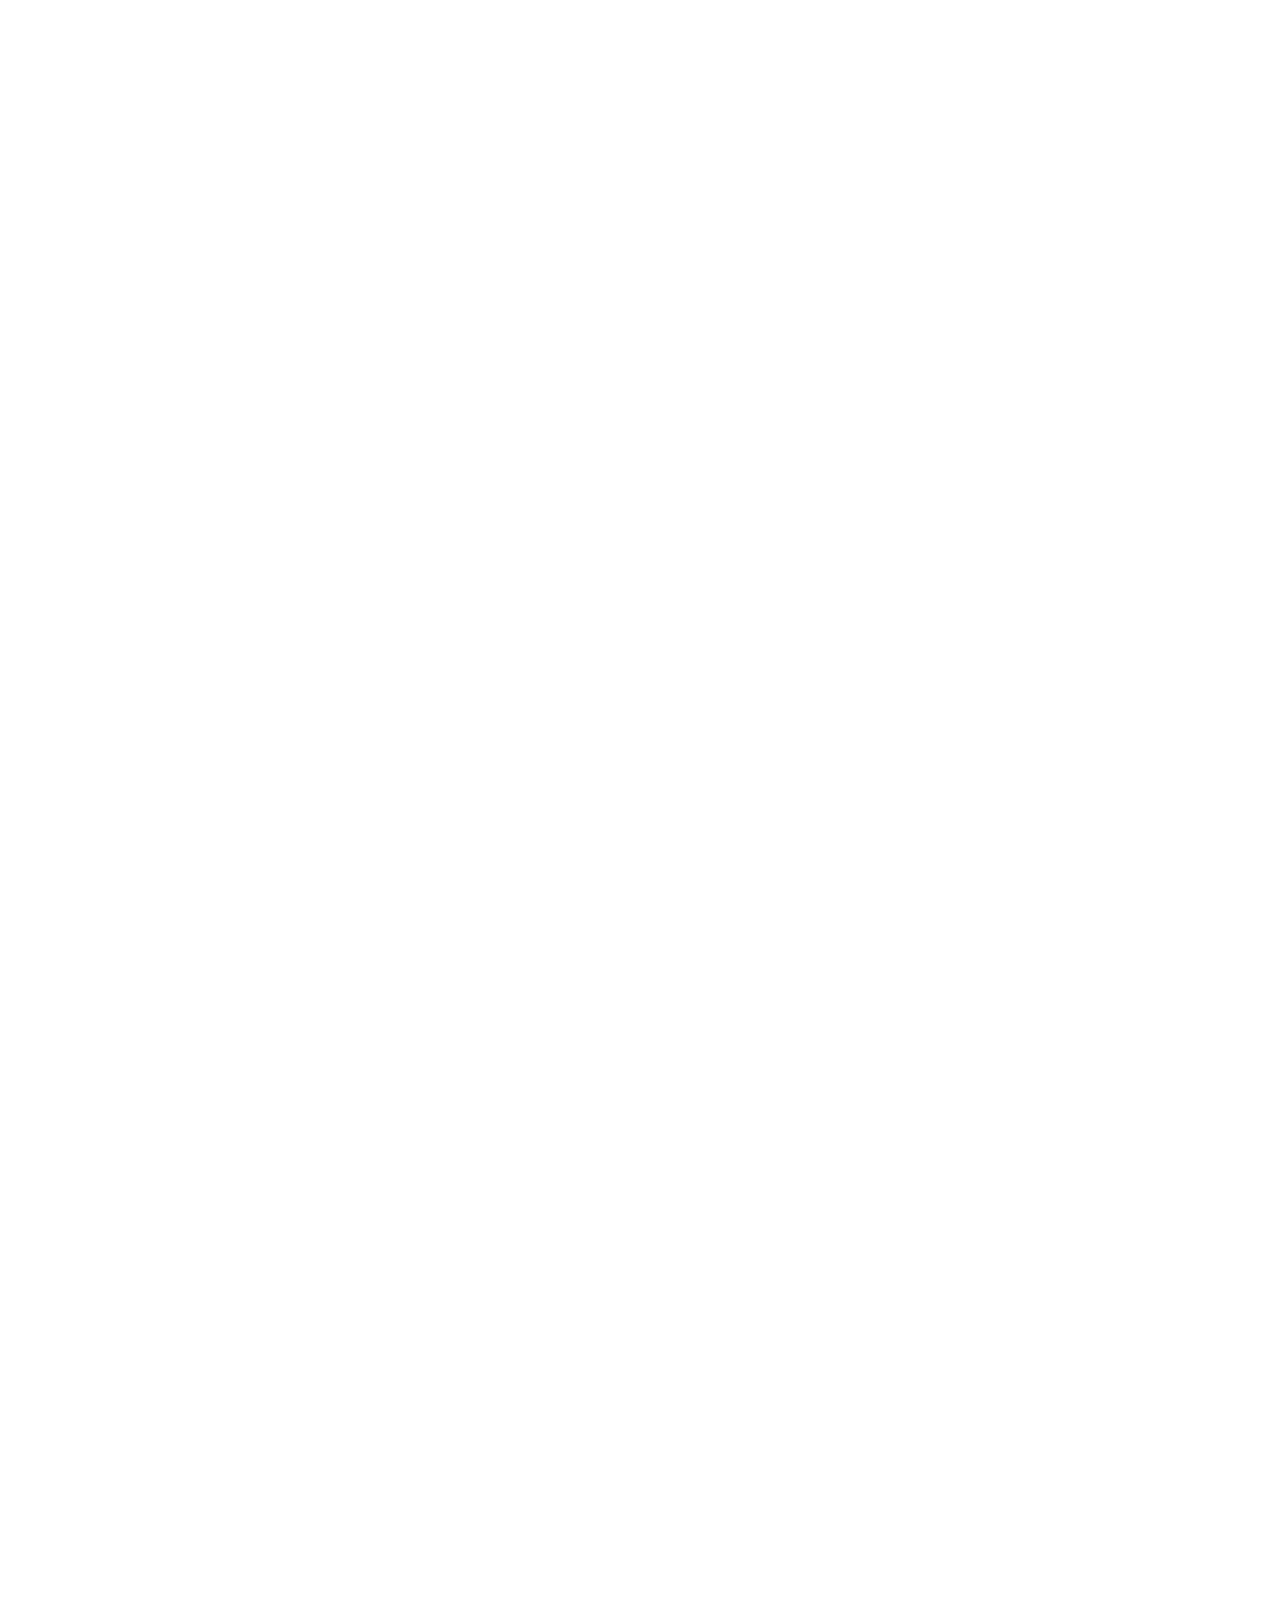
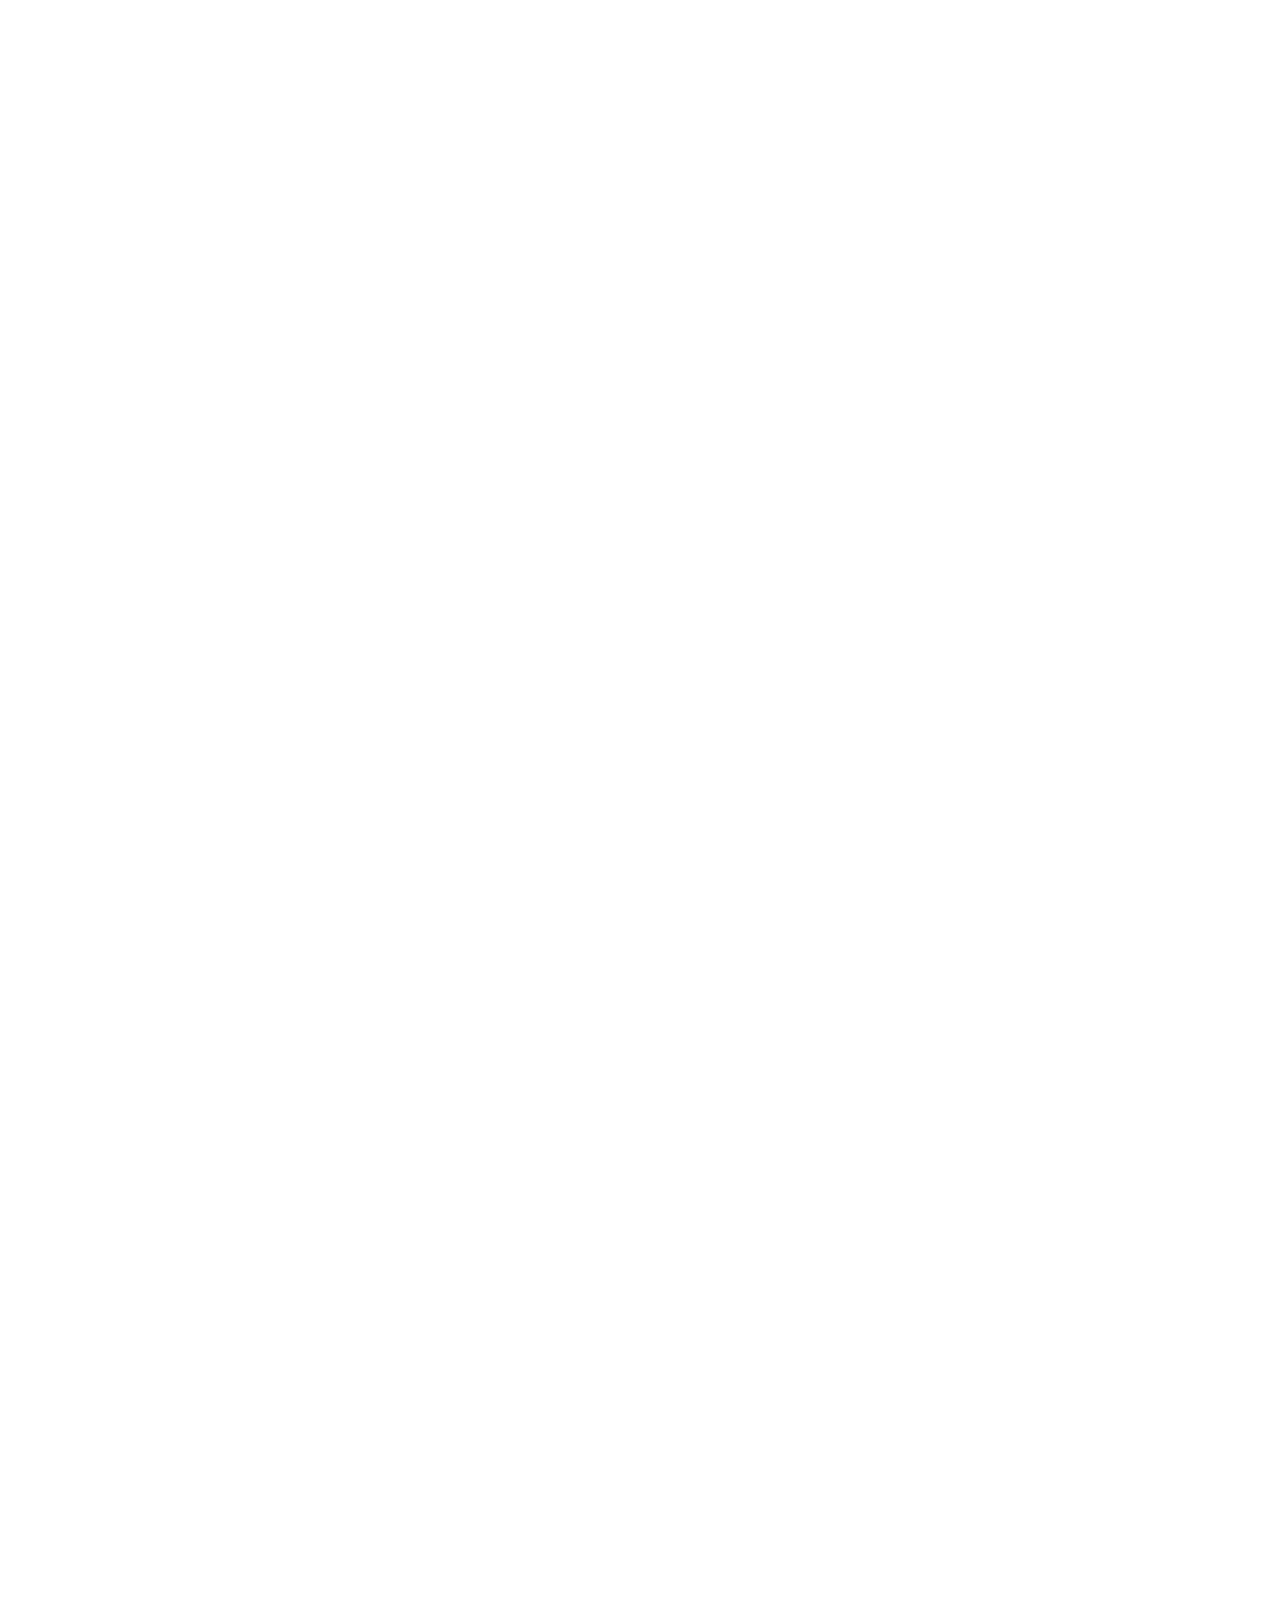
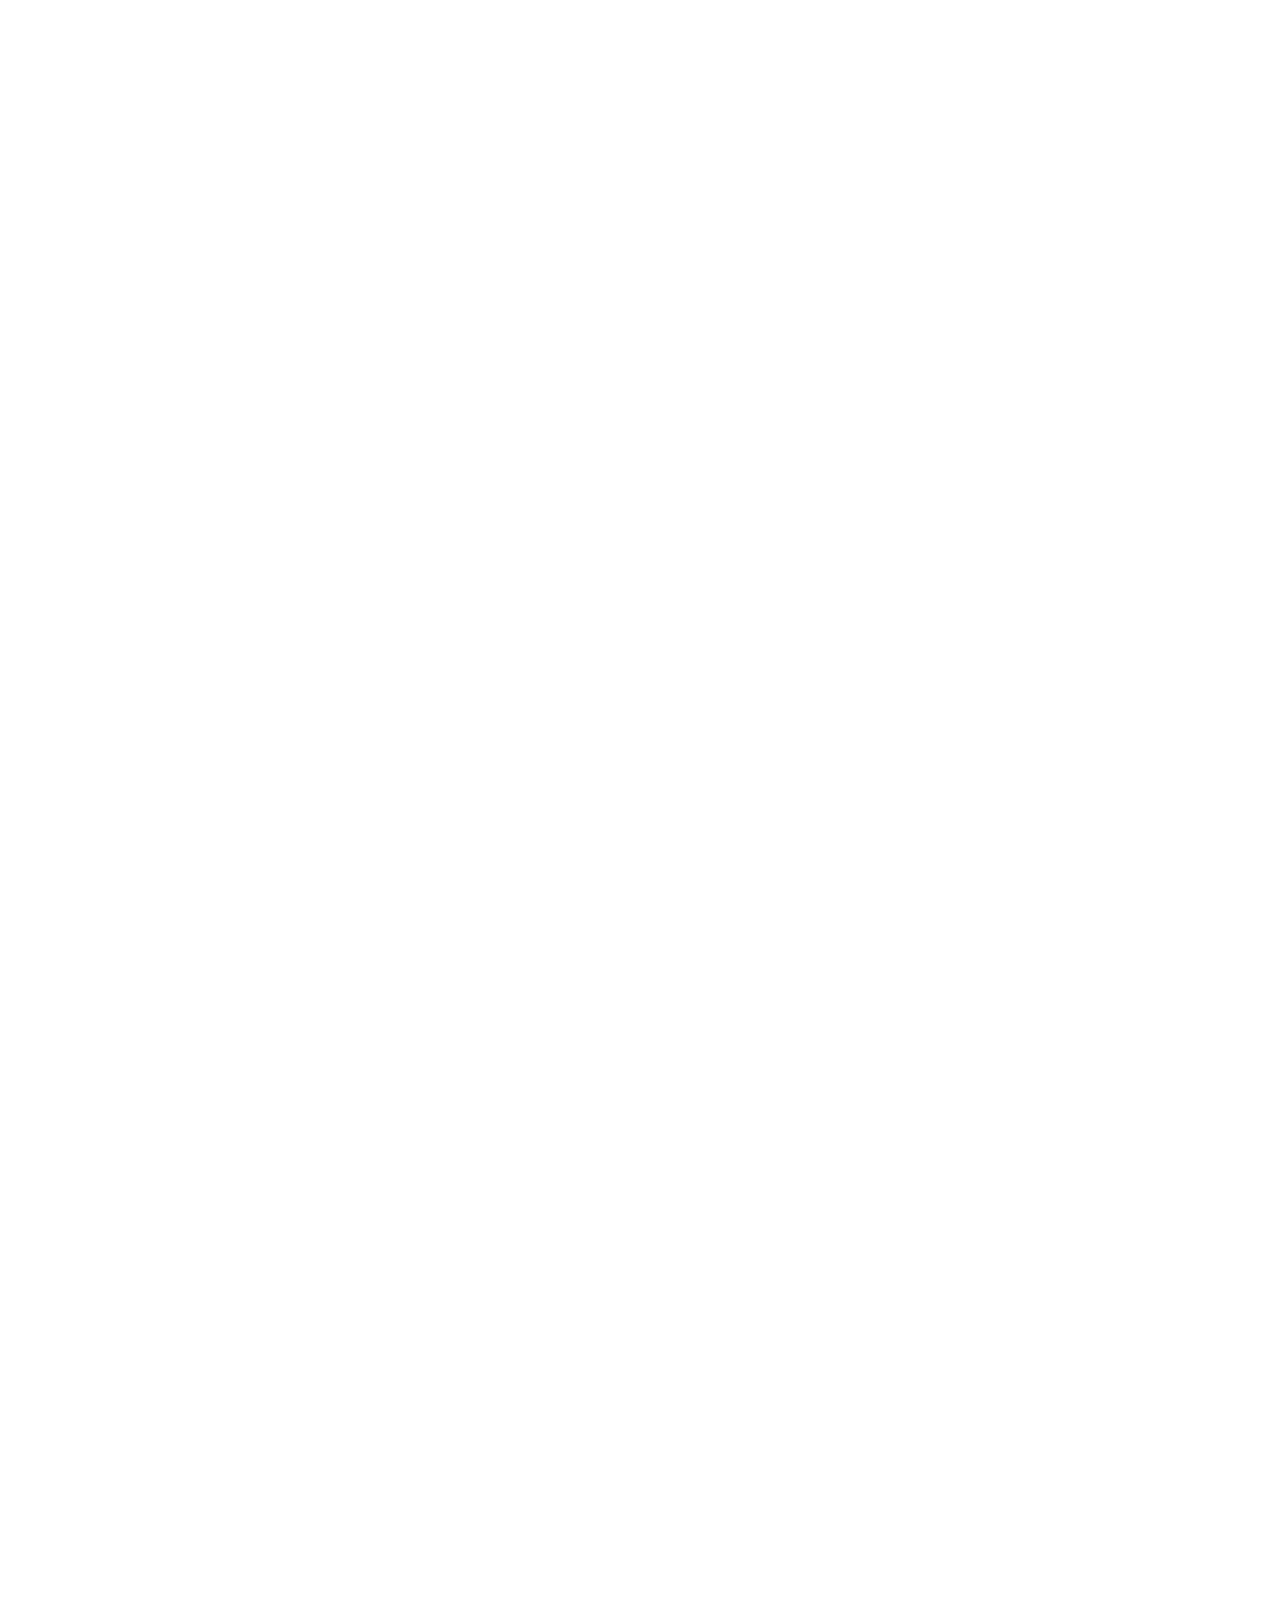
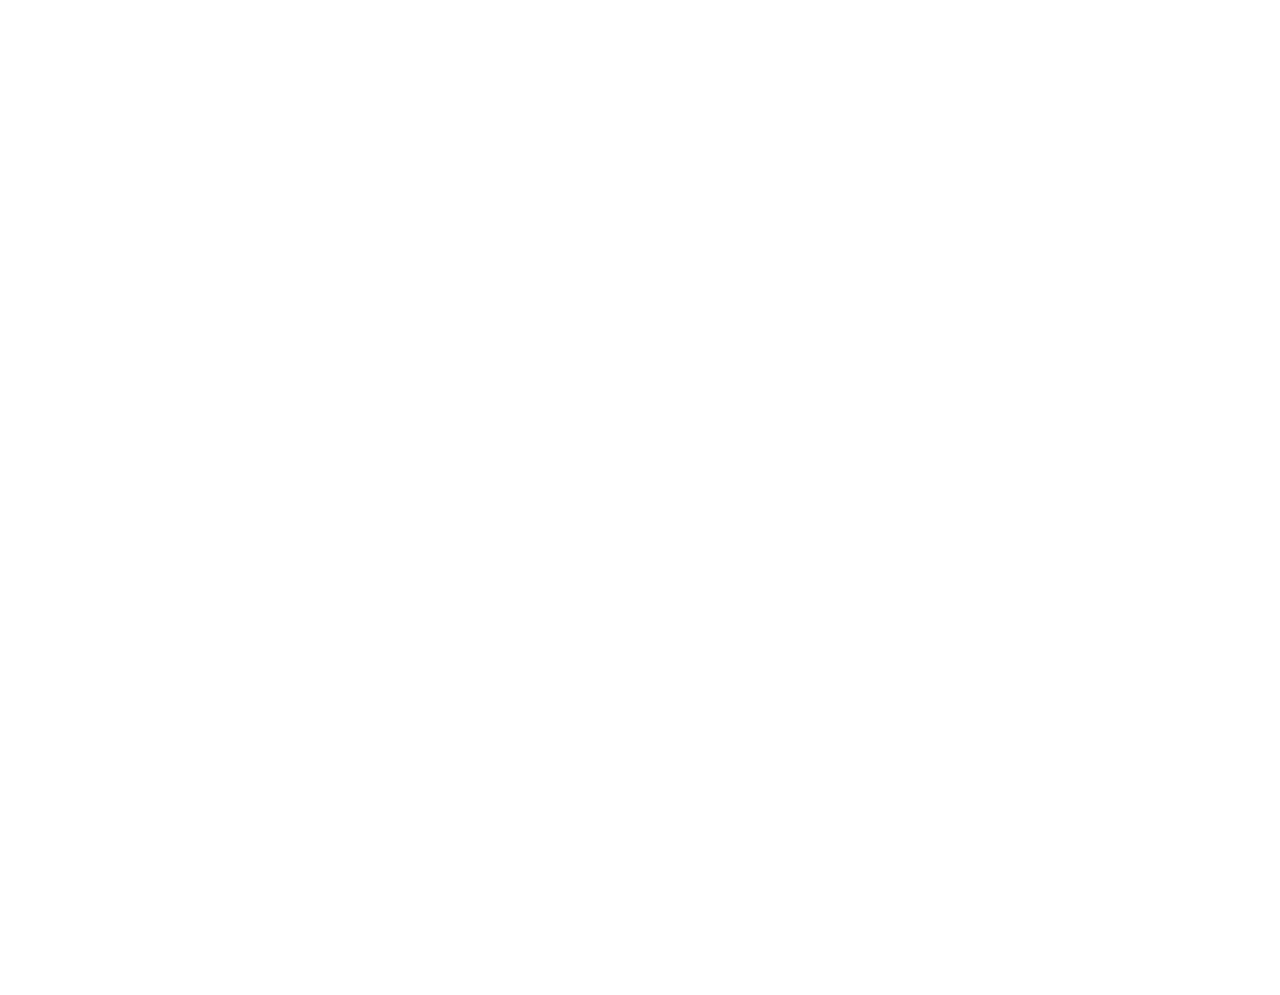
==== commit b0691b78: "new commit" ====
--- a/index.html
+++ b/index.html
@@ -9,7 +9,7 @@
     <meta content="" name="description">
 
     <!-- Favicon -->
-    <link href="img/favicon.ico" rel="icon">
+    <link href="img/connectlogo.png" rel="icon">
 
     <!-- Google Web Fonts -->
     <link rel="preconnect" href="https://fonts.googleapis.com">
@@ -47,7 +47,7 @@
         <div class="container-xxl position-relative p-0">
             <nav class="navbar navbar-expand-lg navbar-light px-4 px-lg-5 py-3 py-lg-0">
                 <a href="" class="navbar-brand p-0">
-                    <img src="img/logo.png" alt="Logo">
+                    <img src="img/connectlogo.png" alt="Logo">
                 </a>
                 <button class="navbar-toggler" type="button" data-bs-toggle="collapse" data-bs-target="#navbarCollapse">
                     <span class="fa fa-bars"></span>
@@ -135,7 +135,7 @@
                         </div>
                         <div class="skill mb-4">
                             <div class="d-flex justify-content-between">
-                                <p class="mb-2">🌈 Tech-Powered Impact</p>
+                                <p class="mb-2"> 👨‍💻 Tech-Powered Impact</p>
                             </div>
                         </div>
                         <div class="skill mb-4">
@@ -362,7 +362,7 @@
                     <div class="col-lg-4 col-md-6 wow fadeInUp" data-wow-delay="0.3s">
                         <div class="team-item bg-light rounded">
                             <div class="text-center border-bottom p-4">
-                                <img class="img-fluid rounded-circle mb-4" src="img/team-2.jpg" alt="">
+                                <img class="img-fluid rounded-circle mb-4" src="img/team-2.png" alt="">
                                 <h5>Osbon Odhiambo</h5>
                                 <span>Co Founder & Tech Lead</span>
                             </div>
@@ -392,7 +392,7 @@
                      <div class="col-lg-4 col-md-6 wow fadeInUp" data-wow-delay="0.3s">
                         <div class="team-item bg-light rounded">
                             <div class="text-center border-bottom p-4">
-                                <img class="img-fluid rounded-circle mb-4" src="img/team-2.jpg" alt="">
+                                <img class="img-fluid rounded-circle mb-4" src="img/team-4.png" alt="">
                                 <h5>Emmanuel Misiati</h5>
                                 <span>Engagement Lead & Customer relations</span>
                             </div>
@@ -416,9 +416,9 @@
                 <div class="row g-5">
                     <div class="col-md-6 col-lg-3">
                         <p class="section-title text-white h5 mb-4">Address<span></span></p>
-                        <p><i class="fa fa-map-marker-alt me-3"></i>123 Street, New York, USA</p>
-                        <p><i class="fa fa-phone-alt me-3"></i>+012 345 67890</p>
-                        <p><i class="fa fa-envelope me-3"></i>info@example.com</p>
+                        <p><i class="fa fa-map-marker-alt me-3"></i>Mti Moja, Muslim, Kawangware</p>
+                        <p><i class="fa fa-phone-alt me-3"></i>0111646177</p>
+                        <p><i class="fa fa-envelope me-3"></i>connectworldenterprises@gmail.com</p>
                         <div class="d-flex pt-2">
                             <a class="btn btn-outline-light btn-social" href=""><i class="fab fa-twitter"></i></a>
                             <a class="btn btn-outline-light btn-social" href=""><i class="fab fa-facebook-f"></i></a>
@@ -449,7 +449,7 @@
                 <div class="copyright">
                     <div class="row">
                         <div class="col-md-6 text-center text-md-start mb-3 mb-md-0">
-                            &copy; <a class="border-bottom" href="#">Your Site Name</a>, All Right Reserved. 
+                            &copy; <a class="border-bottom" href="#">Connect</a>, All Right Reserved. 
 							
 							<!--/*** This template is free as long as you keep the footer author’s credit link/attribution link/backlink. If you'd like to use the template without the footer author’s credit link/attribution link/backlink, you can purchase the Credit Removal License from "https://htmlcodex.com/credit-removal". Thank you for your support. ***/-->
 							Designed By <a class="border-bottom" href="https://mywebbworks.com/">MYWEBBWORKS</a>
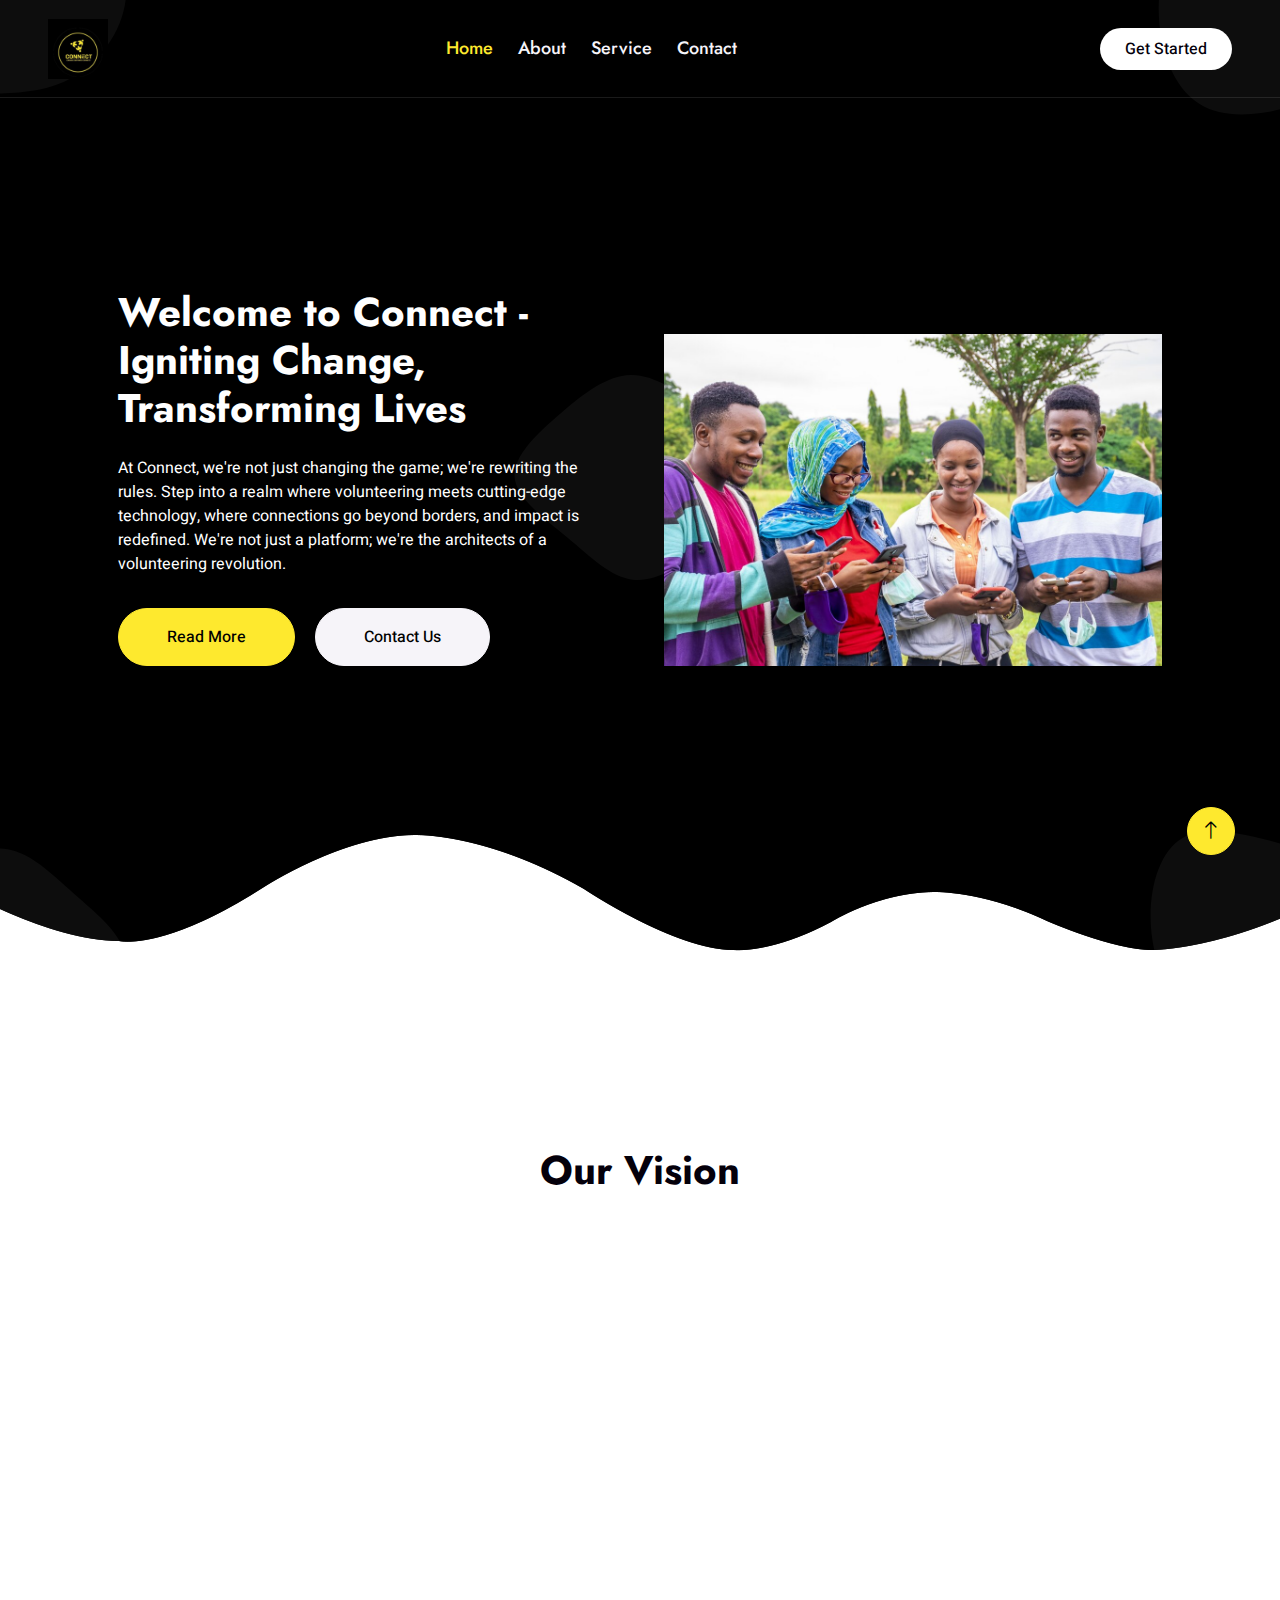
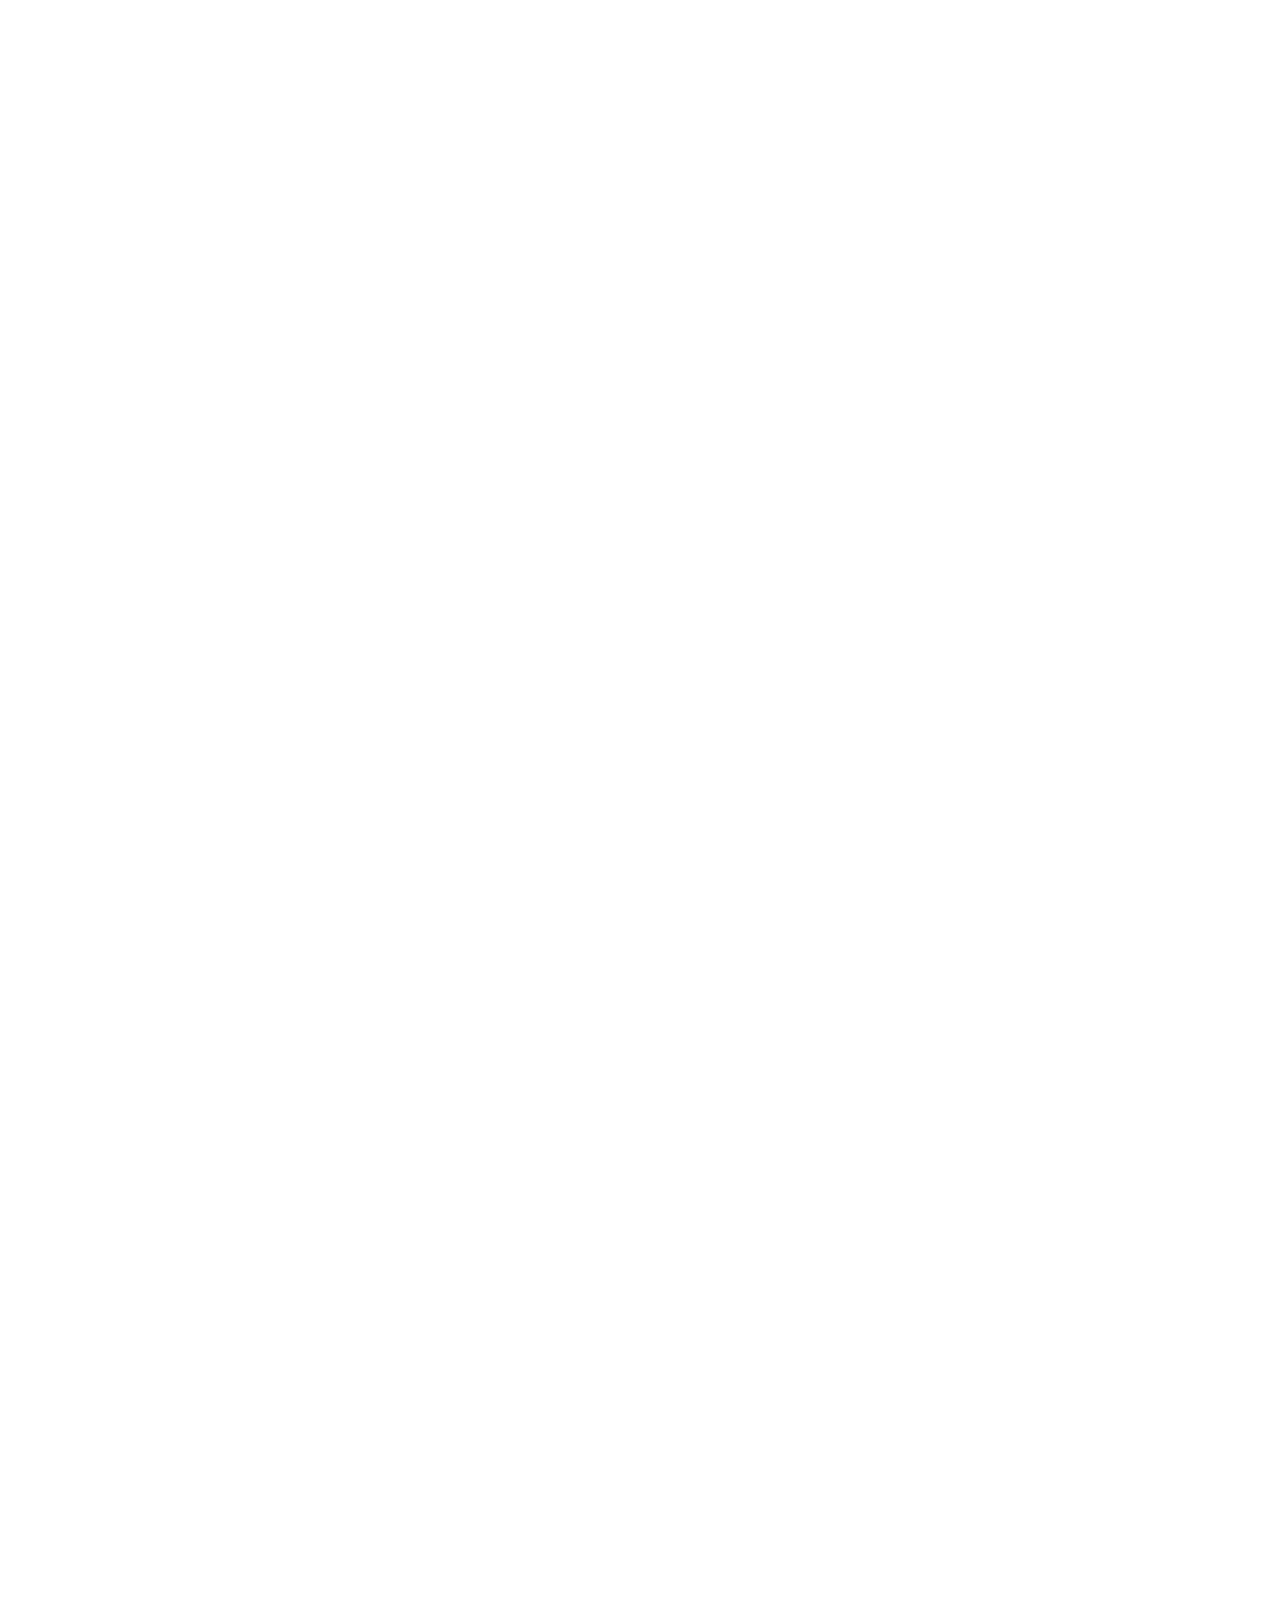
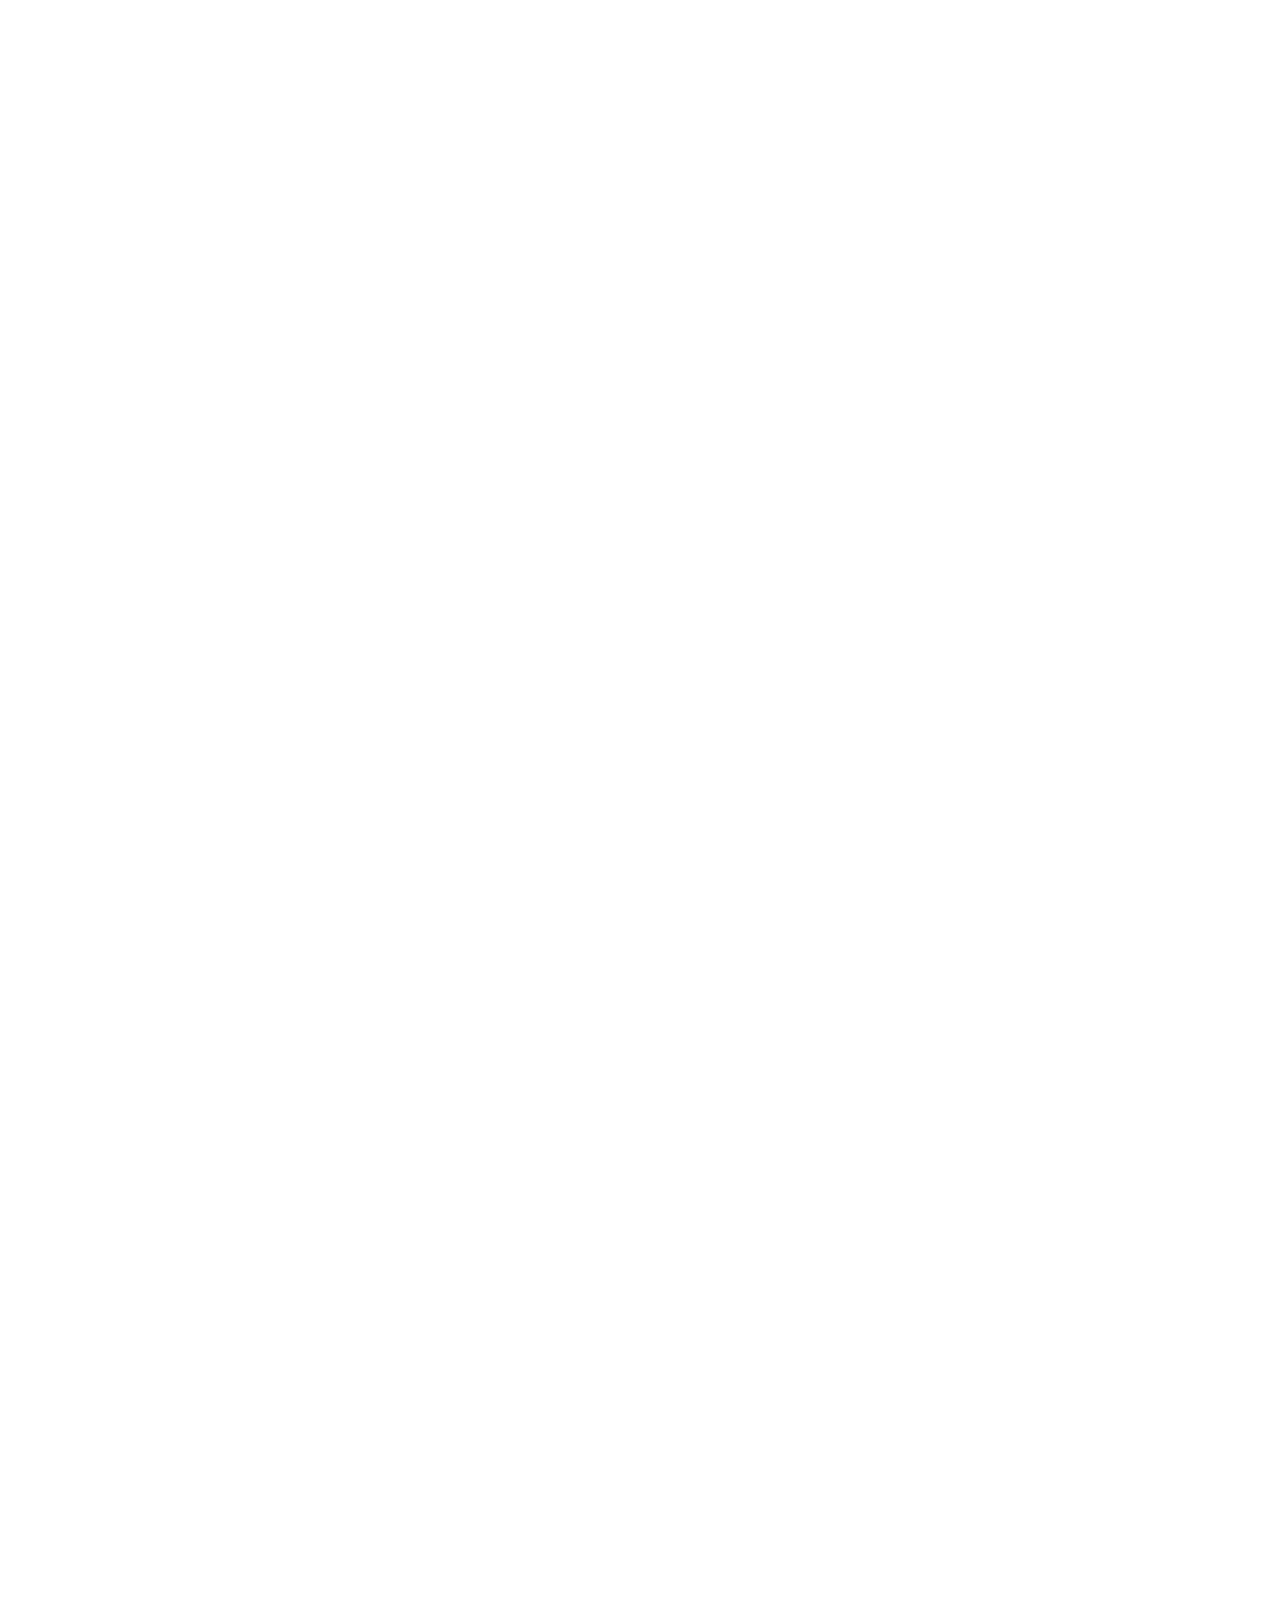
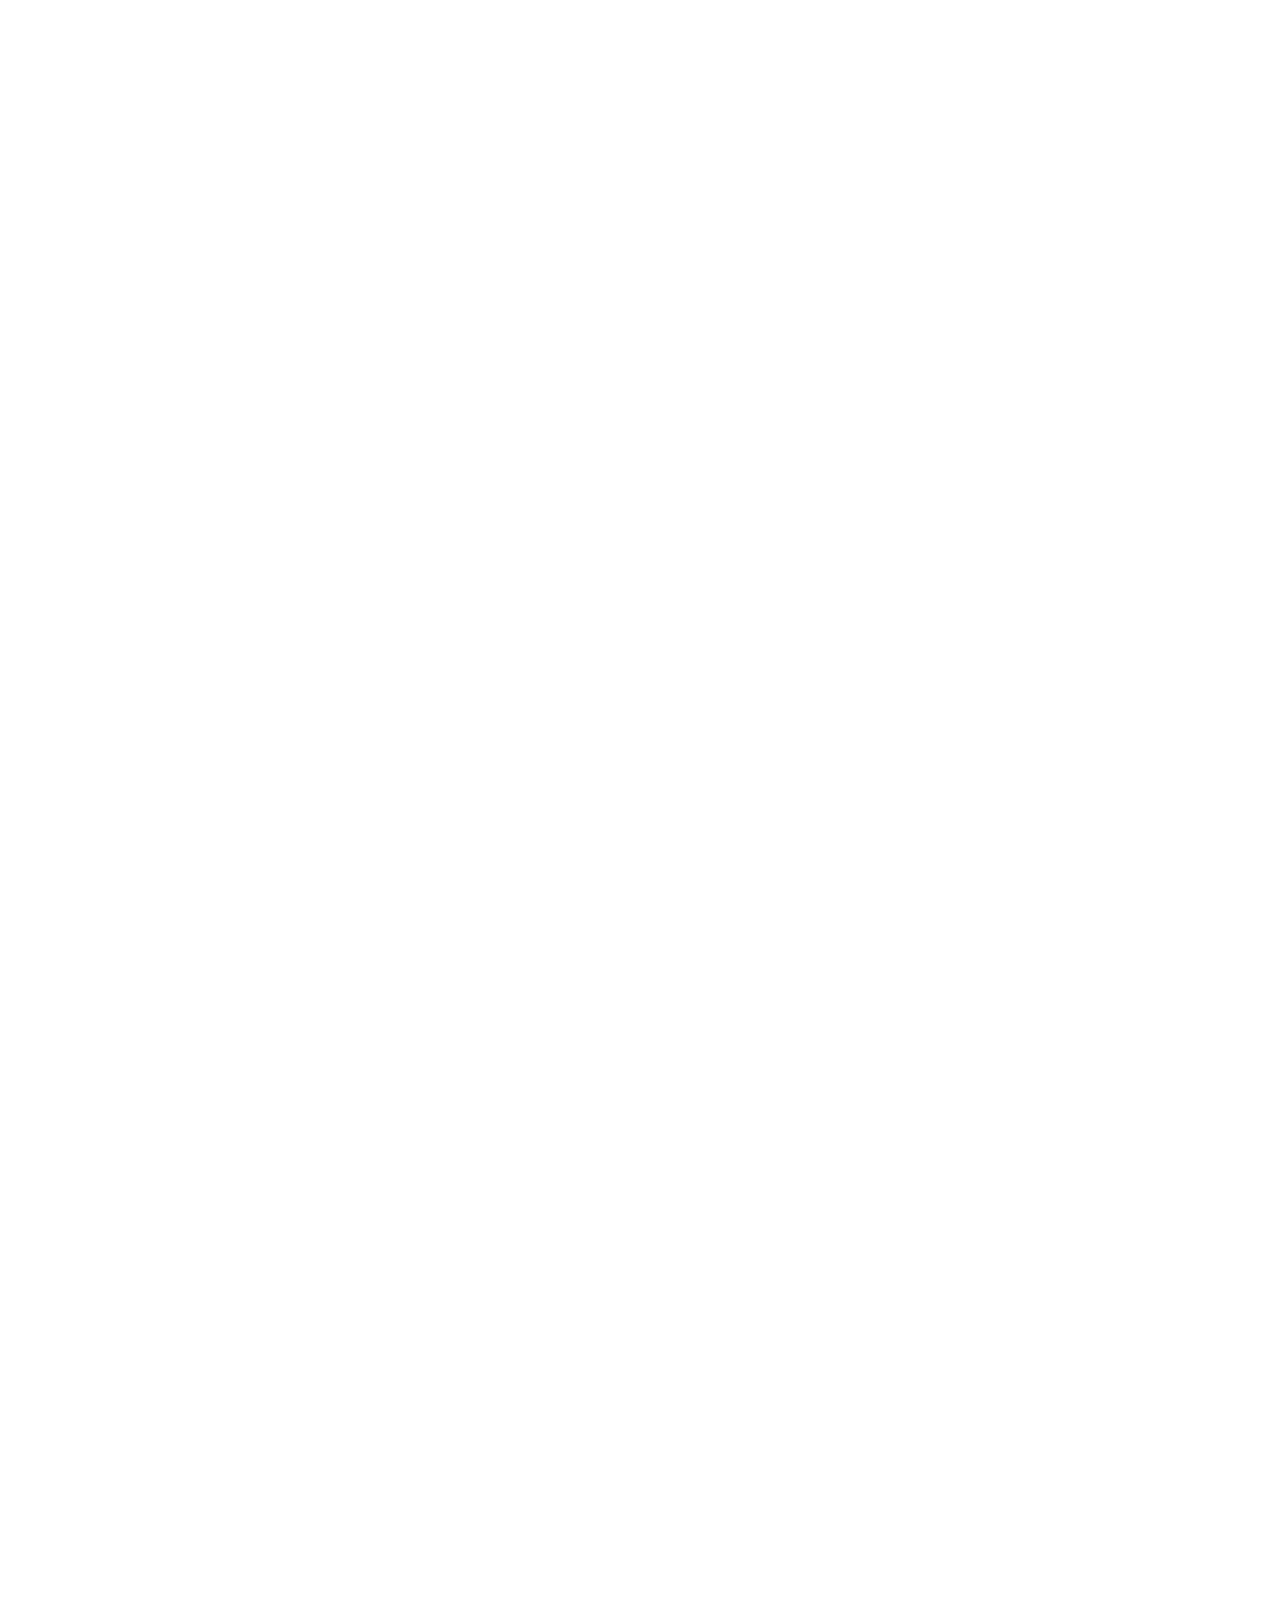
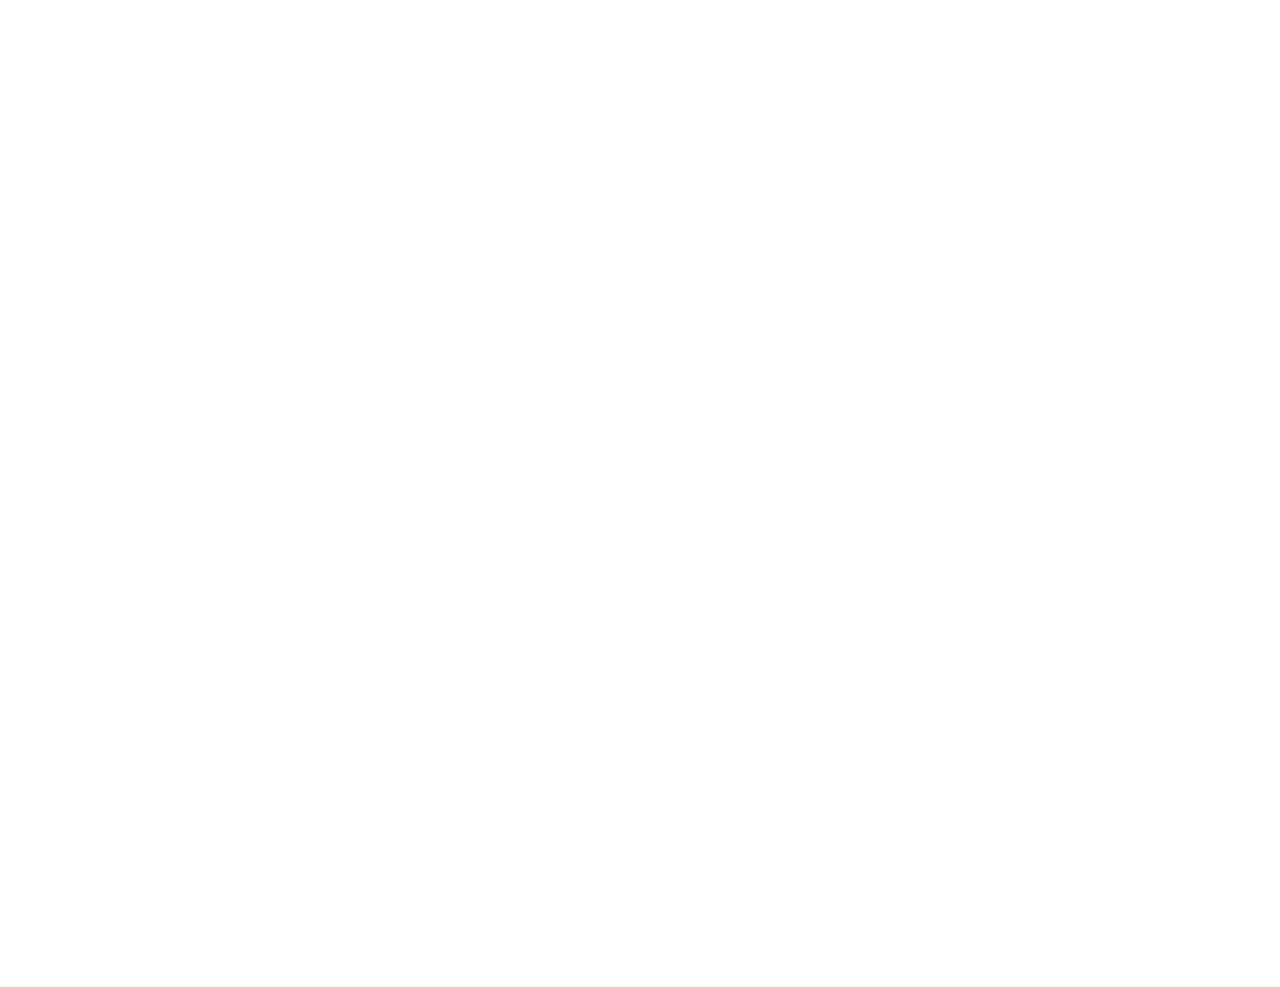
==== commit 156034ae: "new commit" ====
--- a/index.html
+++ b/index.html
@@ -418,7 +418,7 @@
                         <p class="section-title text-white h5 mb-4">Address<span></span></p>
                         <p><i class="fa fa-map-marker-alt me-3"></i>Mti Moja, Muslim, Kawangware</p>
                         <p><i class="fa fa-phone-alt me-3"></i>0111646177</p>
-                        <p><i class="fa fa-envelope me-3"></i>connectworldenterprises@gmail.com</p>
+                        <p><i class="fa fa-envelope me-3"></i>info@connectworld.co.ke</p>
                         <div class="d-flex pt-2">
                             <a class="btn btn-outline-light btn-social" href=""><i class="fab fa-twitter"></i></a>
                             <a class="btn btn-outline-light btn-social" href=""><i class="fab fa-facebook-f"></i></a>
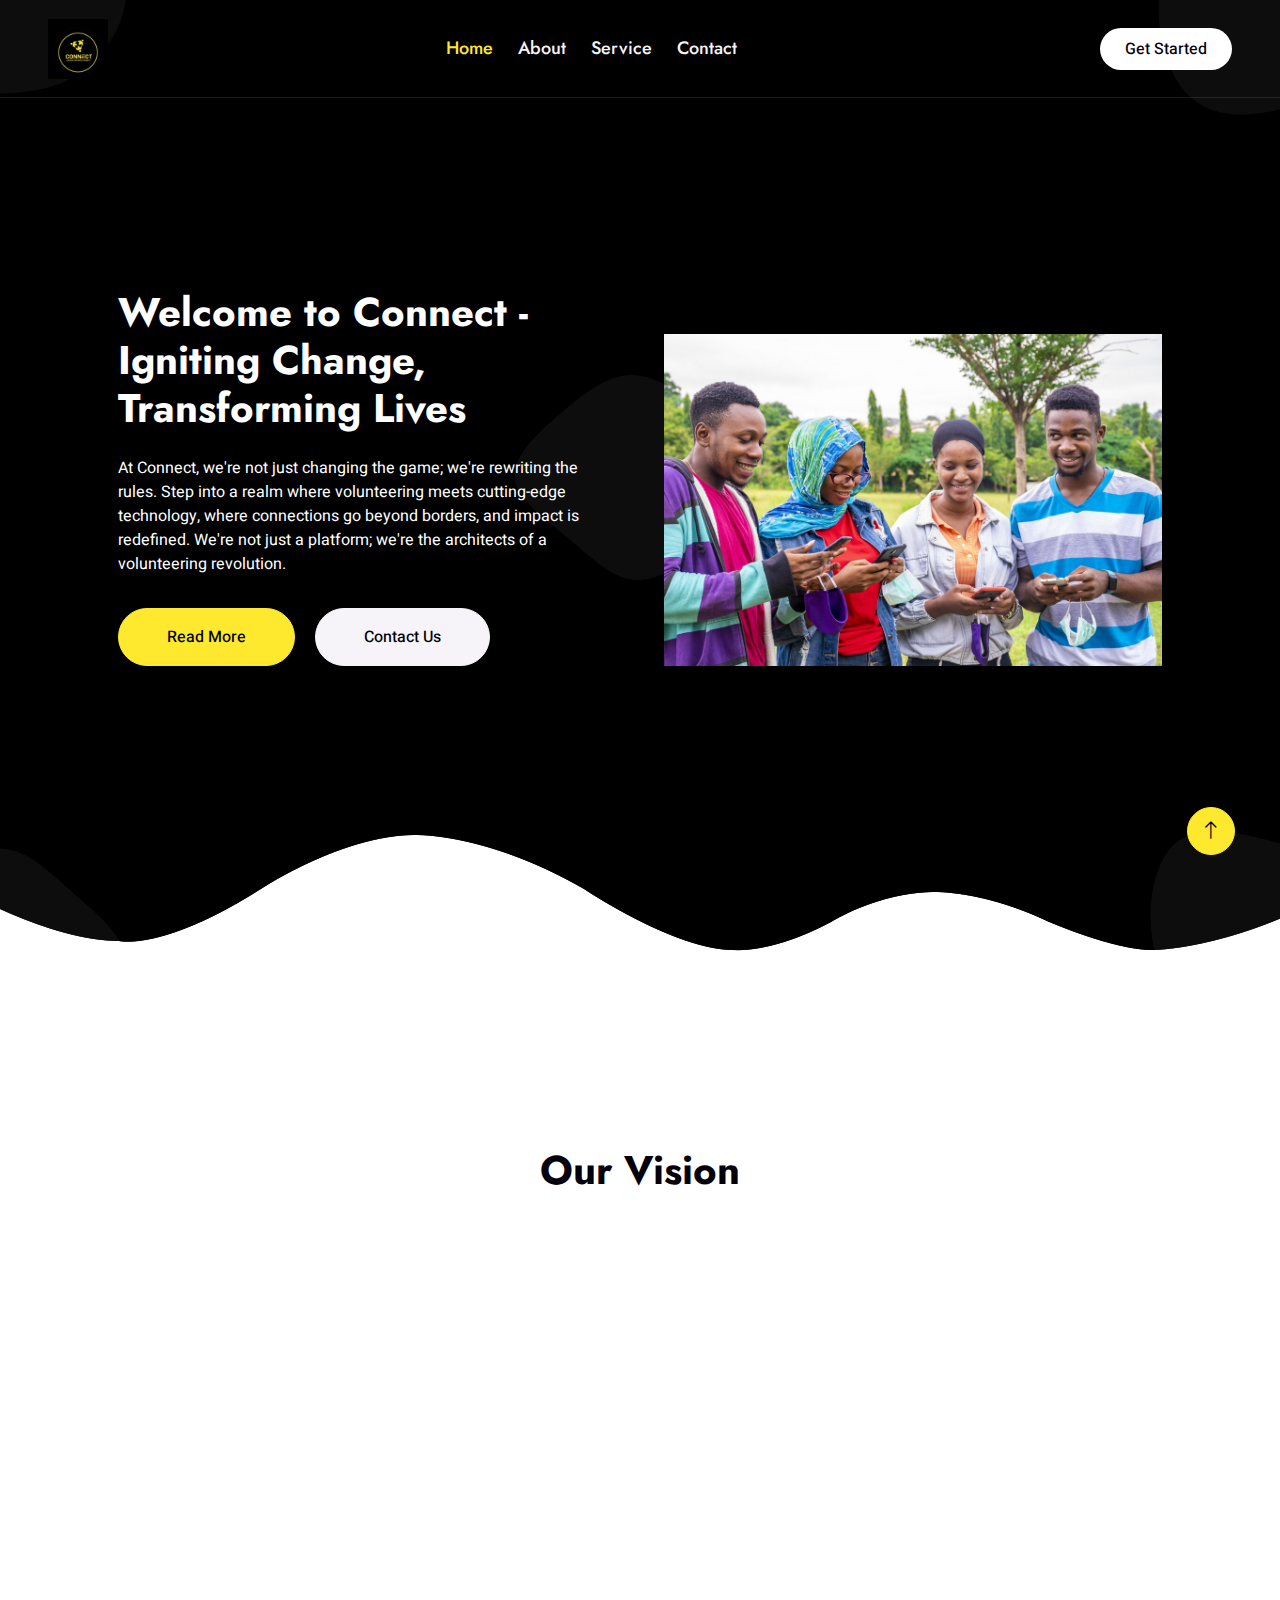
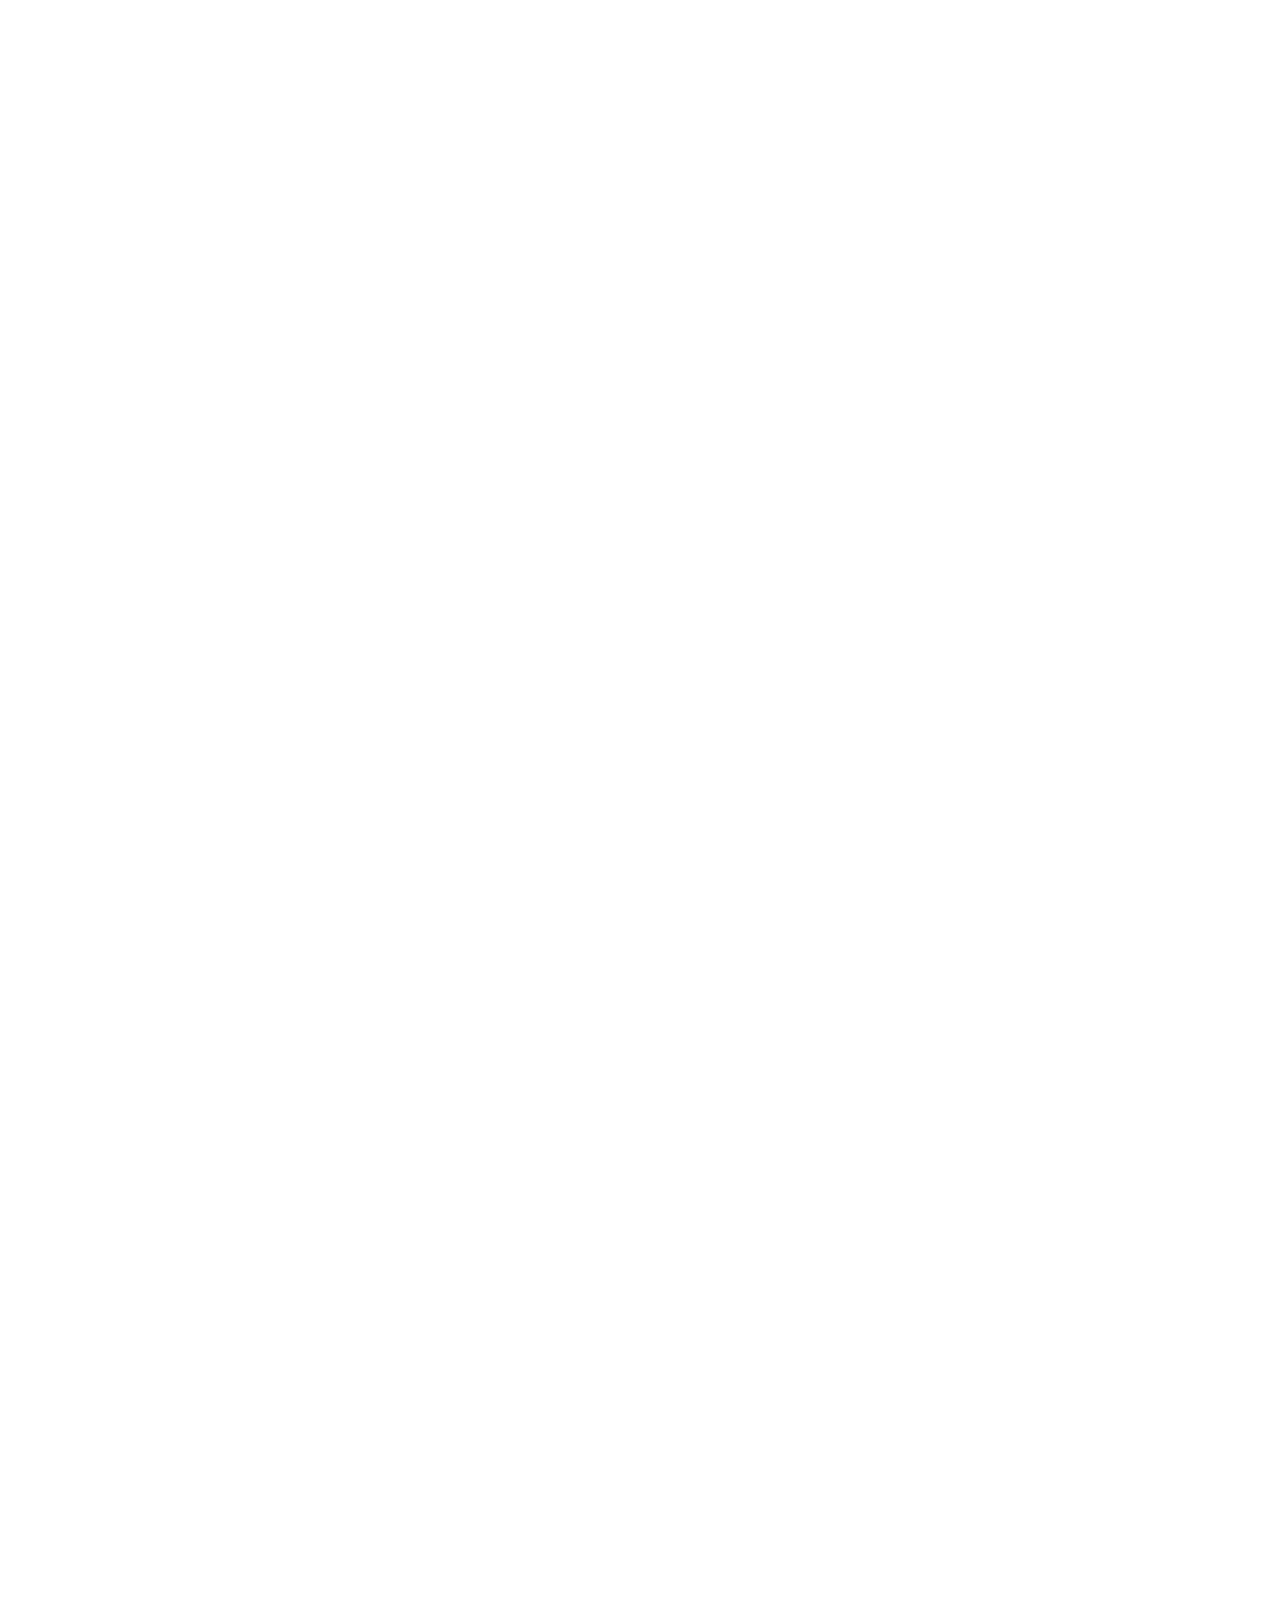
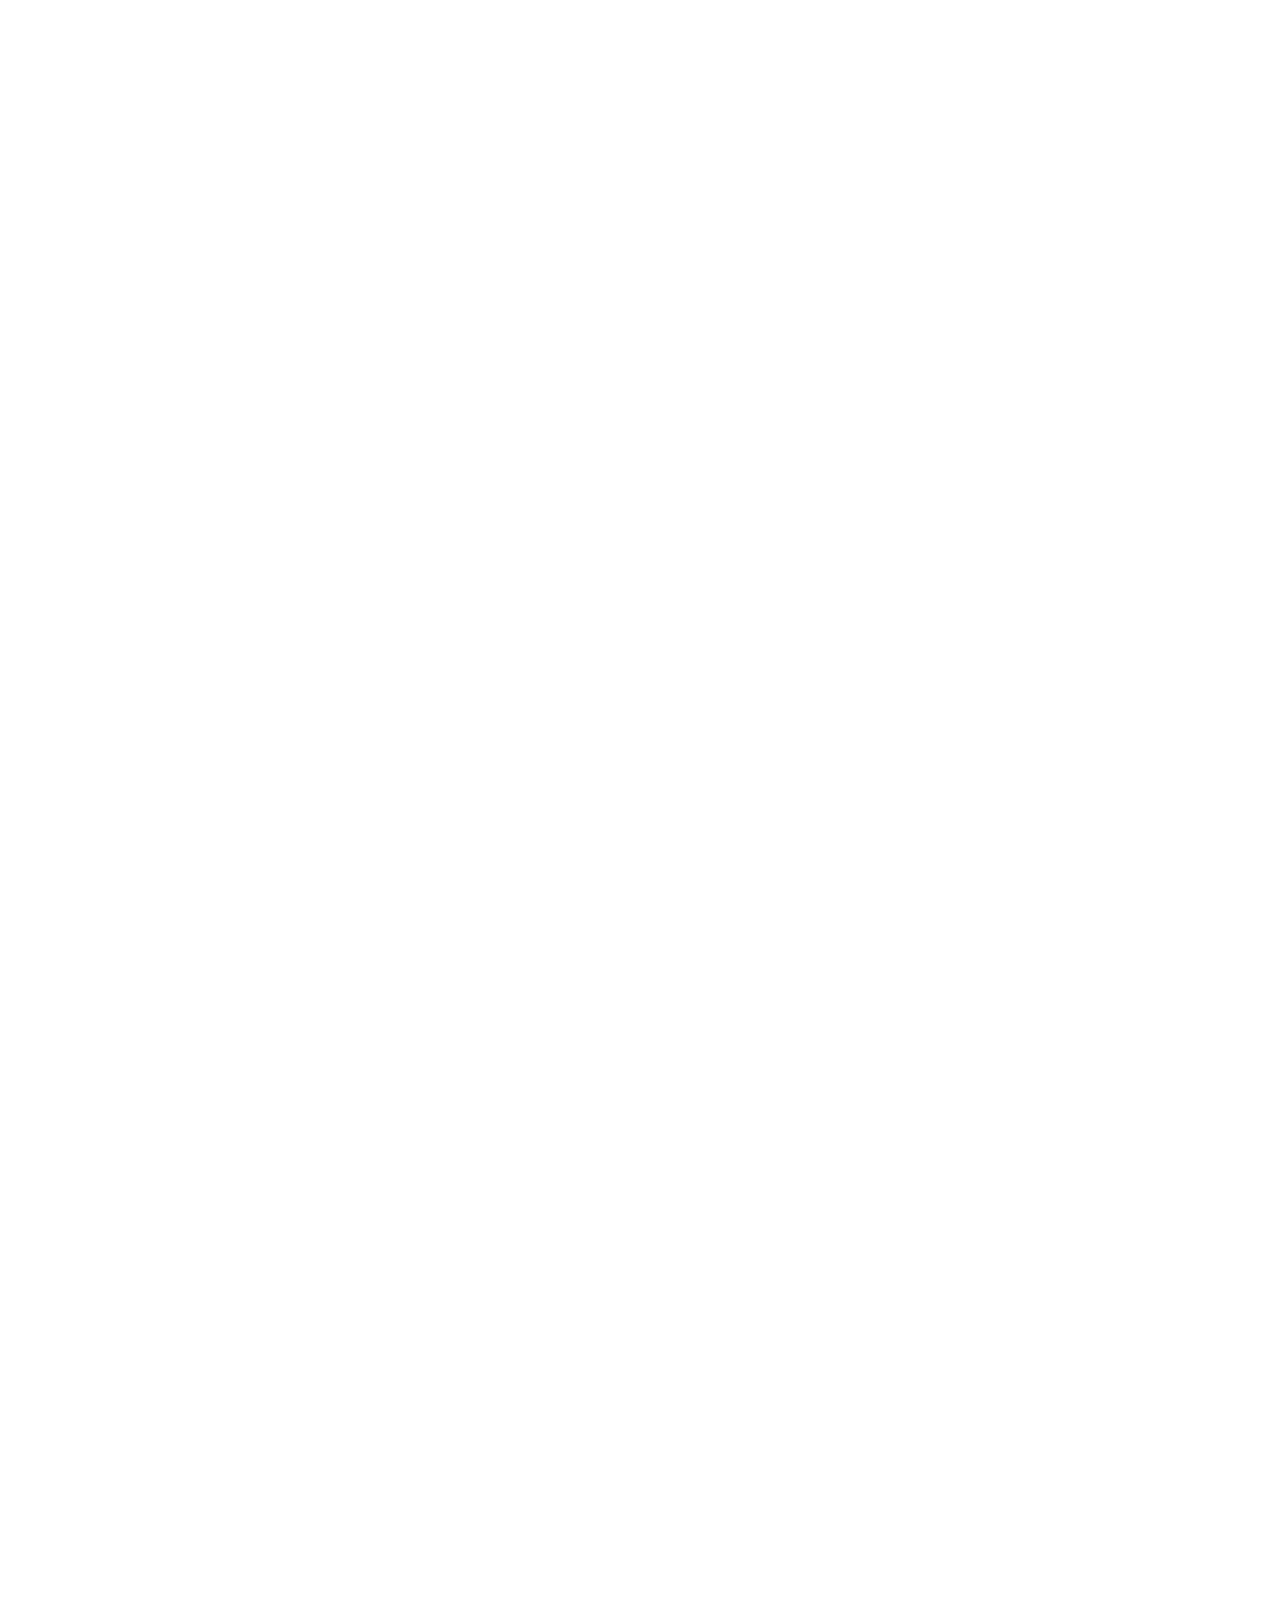
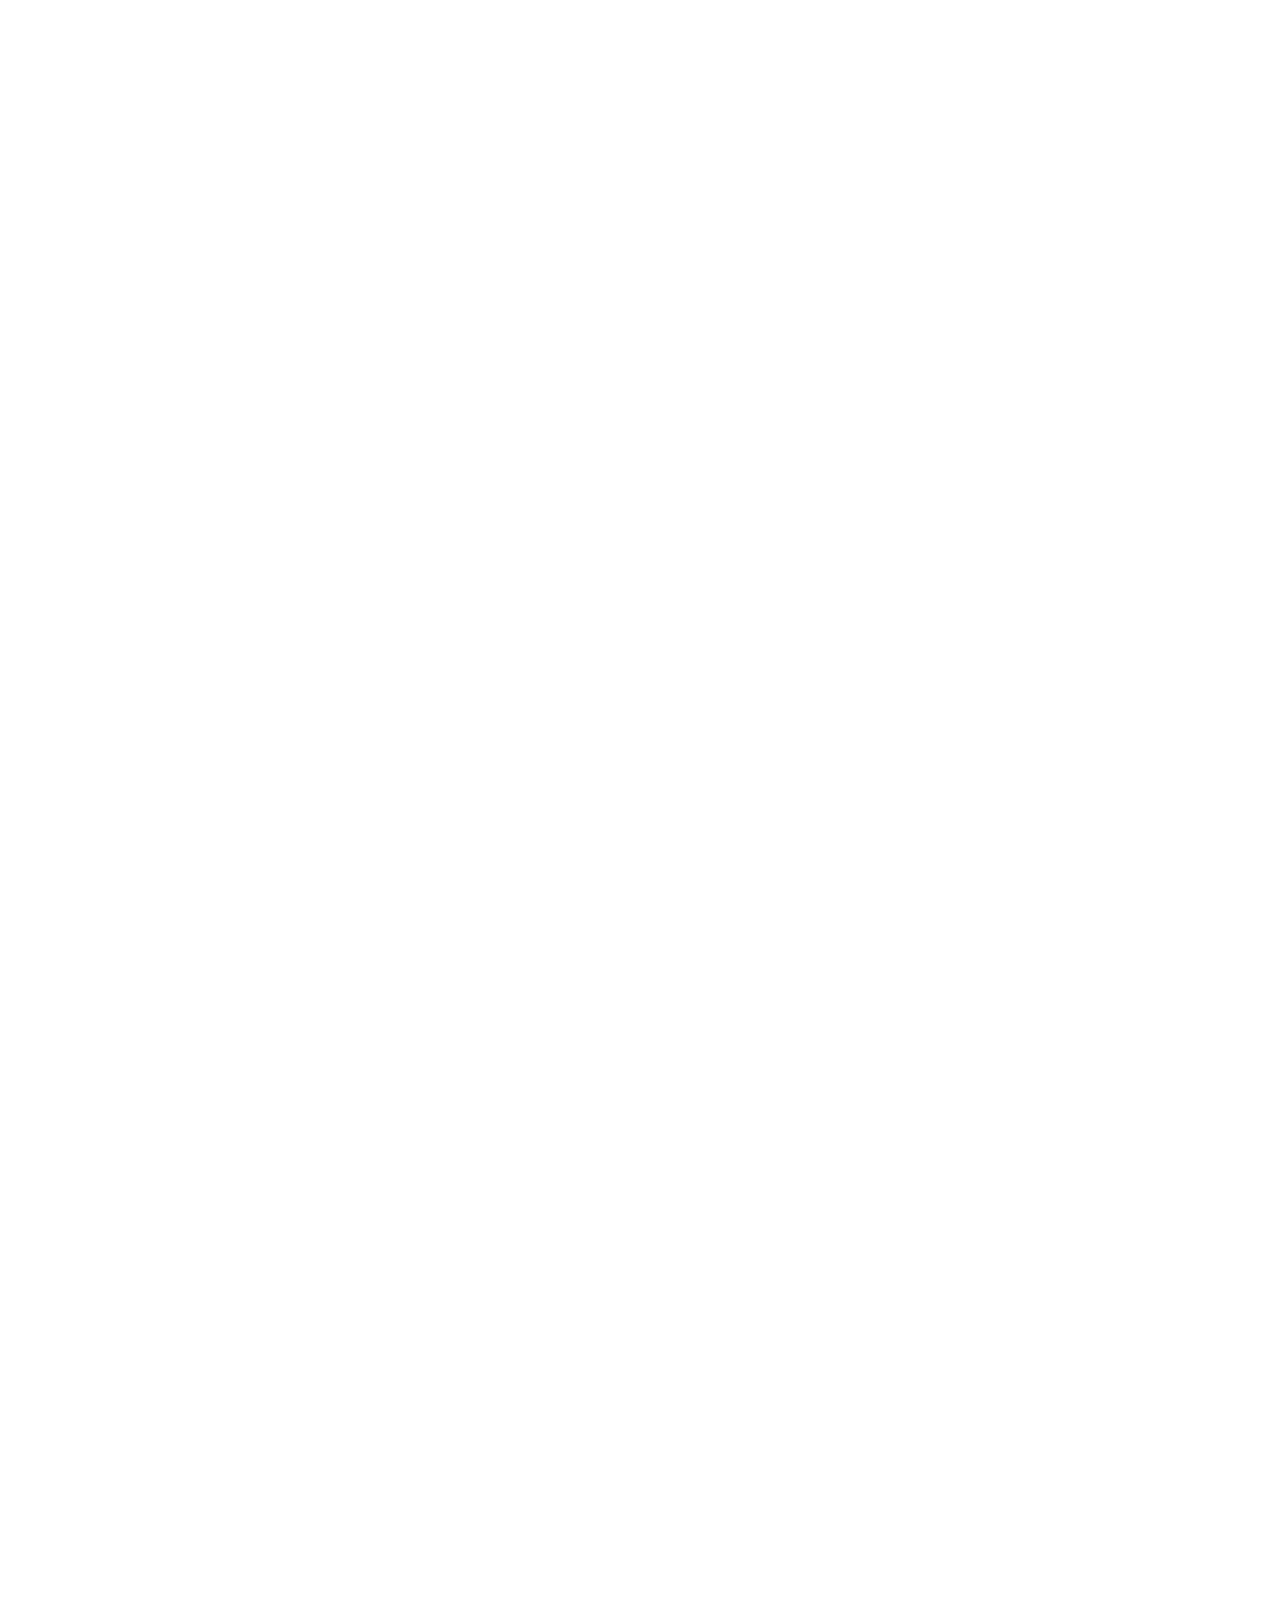
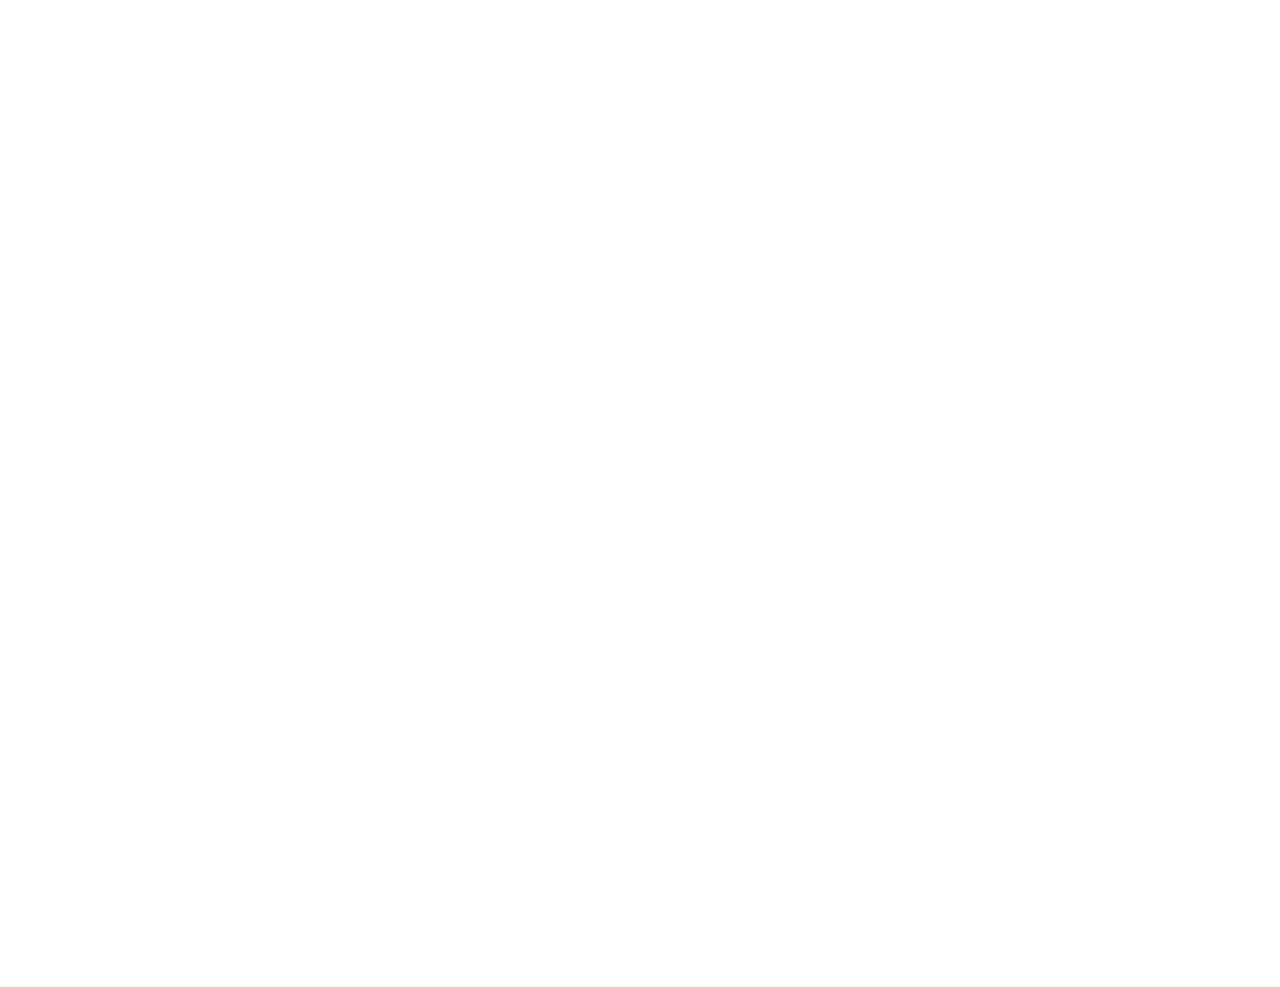
==== commit 3e680216: "new" ====
--- a/index.html
+++ b/index.html
@@ -291,7 +291,7 @@
         <div class="container-xxl py-5 wow fadeInUp" data-wow-delay="0.1s">
             <div class="container py-5 px-lg-5">
                 <p class="section-title text-secondary justify-content-center"><span></span>Testimonial<span></span></p>
-                <h1 class="text-center mb-5">What Say Our Clients!</h1>
+                <h1 class="text-center mb-5">What Our Clients Say About Us!</h1>
                 <div class="owl-carousel testimonial-carousel">
                     <div class="testimonial-item bg-light rounded my-4">
                         <p class="fs-5"><i class="fa fa-quote-left fa-4x text-primary mt-n4 me-3"></i>"Connect is a volunteering game-changer! The platform's seamless interface and advanced matchmaking connected me with opportunities that perfectly align with my passion. It's not just a platform; it's a community that truly empowers positive change."</p>
